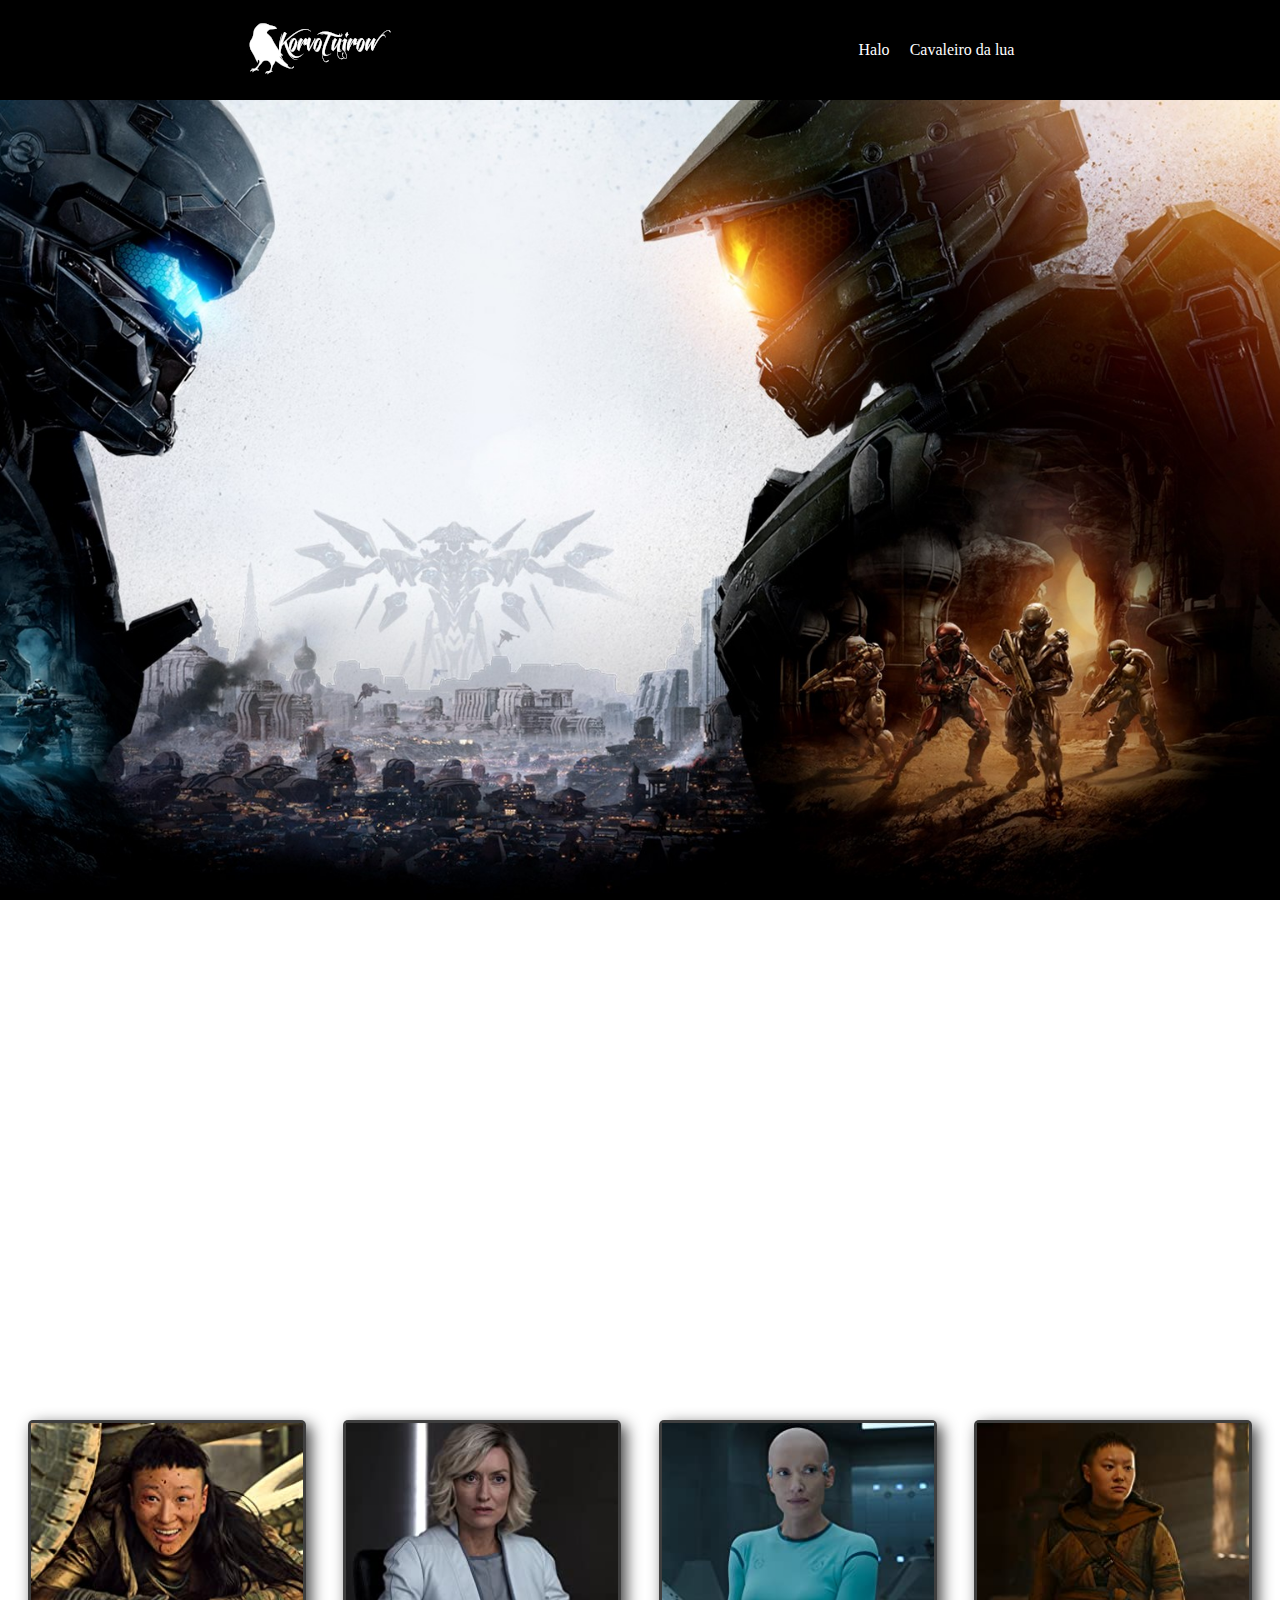
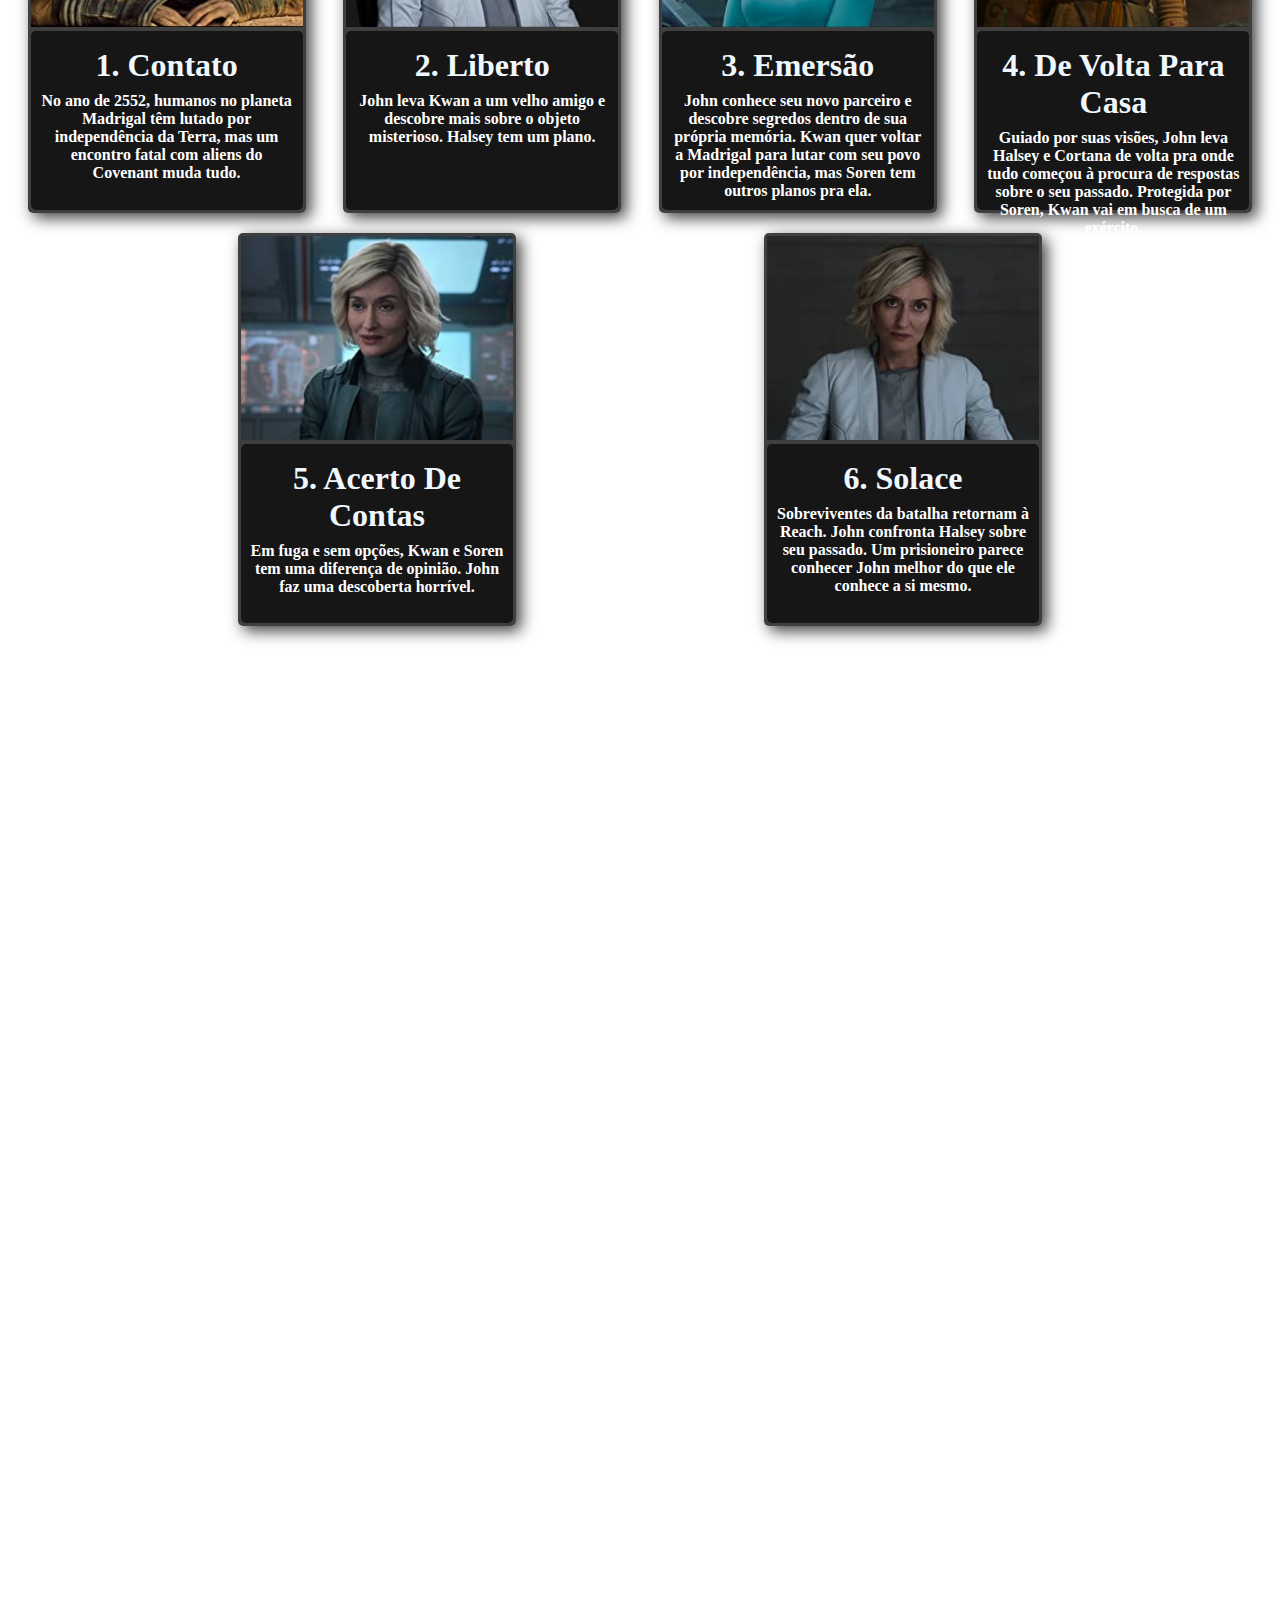
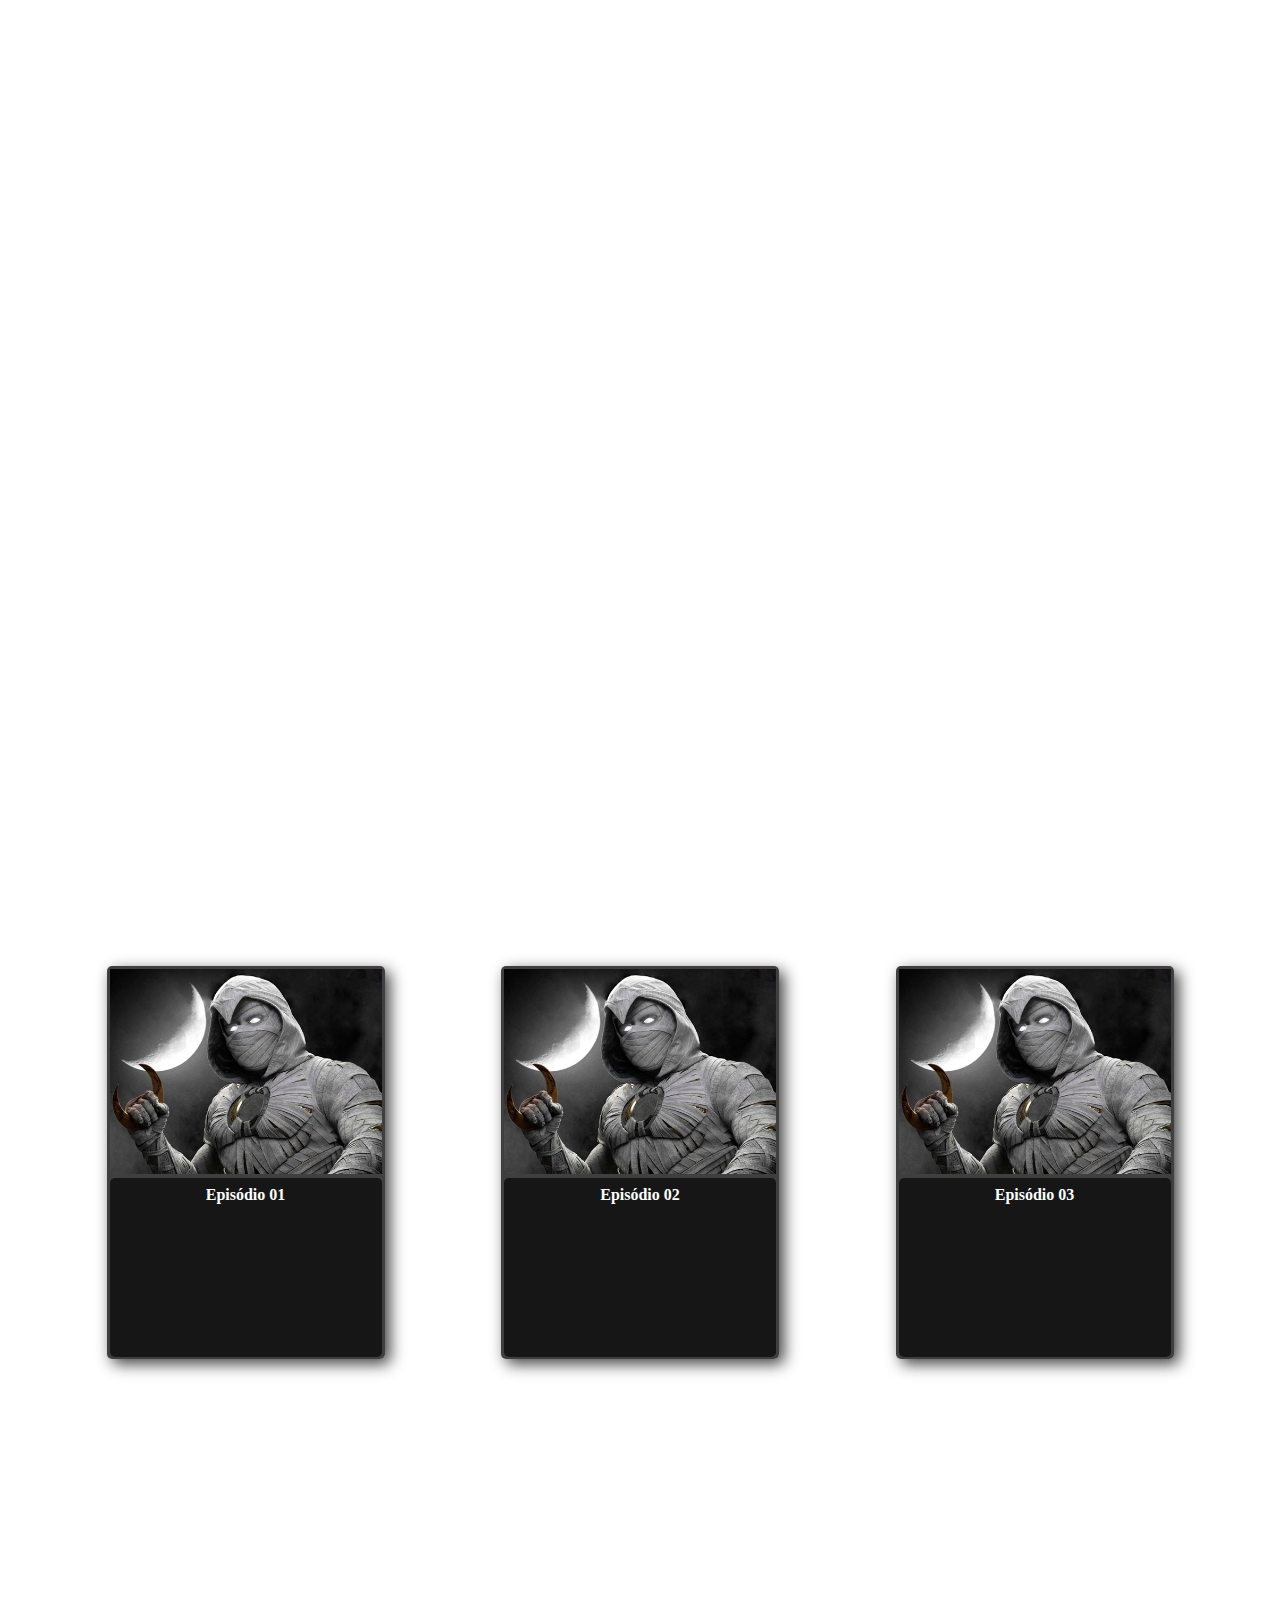
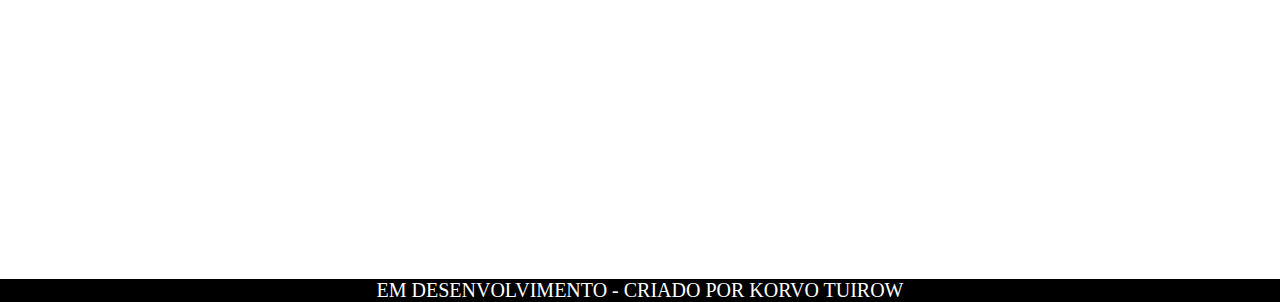
==== index.html @ 86661794 "mediaquerie" ====
<!DOCTYPE html>
<html lang="pt-br">

<head>
  <meta charset="UTF-8">
  <meta http-equiv="X-UA-Compatible" content="IE=edge">
  <meta name="viewport" content="width=device-width, initial-scale=1.0">
  <link rel="shortcut icon" href="../media/favicon.ico" type="image/x-icon">
  <link rel="stylesheet" href="style.css">
  <link rel="stylesheet" href="mediaqueries.css">
  <title>Korvo Séries</title>
</head>

<body>
  <nav class="nav-bar">
        <div class="nav-bar">
      <a class="logo" href="#">
        <img src="media/korvonavbar.jpg" alt="logo" class="logo">
      </a>

      <div id="series">
          <ul>
            <a href="#b-h">
              <li>Halo</li>
            </a>
            <a href="#b-l">
              <li>Cavaleiro da lua</li>
            </a>
          </ul>
        </a>
      </div>
    </div>
  
  </nav>

  </section>
  </section>

  <!-- HALO -->

  
  <section class="banner-hallo"  id="b-h">


  </section>

  <section class="banner-hallo1">
    
    <iframe class="video-banner" width="100%" height="100%" src="https://www.youtube.com/embed/M0HnDtn_9Hc"
      title="YouTube video player" frameborder="0"
      allow="accelerometer; autoplay; clipboard-write; encrypted-media; gyroscope; picture-in-picture"
      allowfullscreen></iframe>

  </section>


              <!-- EPISÓDIO 01 -->
  <section class="container1" id="halo">
    <div class="ep">
      <a href="halo/index0101.html" target="_blank">
        <img src="halo/halo_ep01_.jpg" class="img-serie" alt="">
        <div class="link">
          <h1>1. Contato</h1>
          <p>No ano de 2552, humanos no planeta Madrigal têm lutado por independência da Terra, mas um encontro fatal com aliens do Covenant muda tudo.
          </p>

      </a>

    </div>
    </div>


            <!-- EPISÓDIO 02 -->
    <div class="ep">
      <a href="halo/index0102.html" target="_blank">
        <img src="halo/halo_ep02_.jpg" class="img-serie" alt="">
        <div class="link">
          <h1>2. Liberto</h1>
          <p>John leva Kwan a um velho amigo e descobre mais sobre o objeto misterioso. Halsey tem um plano.
          </p>
        </div>
      </a>
    </div>


          <!-- EPISÓDIO 03 -->
    <div class="ep">
      <a href="halo/index0103.html" target="_blank">
        <img src="halo/halo_ep03.jpg" class="img-serie" alt="">
        <div class="link">
          <h1>3. Emersão</h1>
          <p>John conhece seu novo parceiro e descobre segredos dentro de sua própria memória. Kwan quer voltar a Madrigal para lutar com seu povo por independência, mas Soren tem outros planos pra ela.
          </p>
      </a>
    </div>
    </div>


            <!-- EPISÓDIO 04 -->
    <div class="ep">
      <a href="halo/index0104.html" target="_blank">
        <img src="halo/halo_ep04.jpg" class="img-serie" alt="">
        <div class="link">
          <h1>4. De Volta Para Casa</h1>
          <p>Guiado por suas visões, John leva Halsey e Cortana de volta pra onde tudo começou à procura de respostas sobre o seu passado. Protegida por Soren, Kwan vai em busca de um exército.
          </p>
      </a>
    </div>
    </div>


            <!-- EPISÓDIO 05 -->
    <div class="ep">
      <a href="halo/index0105.html" target="_blank">
        <img src="halo/halo_ep05.jpg" class="img-serie" alt="">
        <div class="link">
          <h1>5. Acerto De Contas
          </h1>
          <p>Em fuga e sem opções, Kwan e Soren tem uma diferença de opinião. John faz uma descoberta horrível.
          </p>
      </a>
    </div>
    </div>


            <!-- EPISÓDIO 06 -->
    <div class="ep">
      <a href="halo/index0106.html" target="_blank">
        <img src="halo/halo_ep06.jpg" class="img-serie" alt="">
        <div class="link">
          <h1>6. Solace
          </h1>
          <p>Sobreviventes da batalha retornam à Reach. John confronta Halsey sobre seu passado. Um prisioneiro parece conhecer John melhor do que ele conhece a si mesmo.
          </p>
      </a>
    </div>


    </div>

  </section>


  <!--CAVALEIRO DA LUA-->


  <section class="banner-hallo">

  </section>

  <section class="banner-lua" id="b-l">

  </section>

  <section class="banner-lua1">
    <iframe width="100%" height="100%" src="https://www.youtube.com/embed/x7Krla_UxRg" title="YouTube video player"
      frameborder="0" allow=" autoplay; clipboard-write; encrypted-media; gyroscope; picture-in-picture"
      allowfullscreen></iframe>

  </section>



  <section class="container2" id="halo">


    <div class="ep">
      <a href="cavaleirodalua/index0101.html" target="_blank">
        <img src="media/cavaleiro-da-lua-pq.jpg" class="img-serie" alt="">
        <div class="link">
          <p>Episódio 01</p>
        </div>
      </a>
    </div>

    <div class="ep">
      <a href="cavaleirodalua/index0102.html" target="_blank">
        <img src="media/cavaleiro-da-lua-pq.jpg" class="img-serie" alt="">
        <div class="link">
          <p>Episódio 02</p>
        </div>
      </a>
    </div>


    <div class="ep">
      <a href="cavaleirodalua/index0103.html" target="_blank">
        <img src="media/cavaleiro-da-lua-pq.jpg" class="img-serie" alt="">
        <div class="link">
          <p>Episódio 03</p>
        </div>
      </a>
    </div>




    <!-- <div class="ep">
            <img src="media/cavaleiro-da-lua-pq.jpg" class="img-serie" alt="">
            <div class="link">
                 <p>Episódio 04</p>
            </div>
        </div>
-->

  </section>


  </section>

  <section class="banner-lua">

  </section>


  <footer class="footer">
    <p>EM DESENVOLVIMENTO - CRIADO POR KORVO TUIROW </p>
  </footer>


  <!--src="blob:https://mega.nz/c85c6a6b-5c79-4b31-824e-b68bb4a6665b"-->

</body>

</html>
---- style.css ----
@charset "UTF-8";

*{
    padding: 0;
    margin: 0;
    box-sizing: border-box;

}
html{
    scroll-behavior: smooth;
}

.nav-bar{
    display: flex;   
    width: 100%;
    height: 100px;
    position: fixed;
    padding: 0.5rem;
    align-items:center;
    justify-content: space-around;
    background-color: black;
    color: white;
    
      
}

#series{
    margin-right: 2em;
    
}

ul{
    text-align: center;
    height: 100%;
    margin: 1em;
    
    
    
}

li{
    display: inline-flex;
    margin: 0.5em;
    
    list-style: none;
    text-align: center;
    
}

li:hover{
color: rgb(123, 170, 241);


}



#resumo{
    display: inline-flex;
    flex-wrap: wrap;
    width: 100%;
    padding: 150px 0px 150px 0px;   
    background-attachment: fixed;
    background-size: cover;  
    justify-items: center; 
    justify-content: space-between;
    align-items: center;
    

}

.container1{
    display: inline-flex;
    flex-wrap: wrap;
    width: 100%;
    padding: 150px 0px 150px 0px;
    background-image: url(media/bghalo.jpg);
    background-attachment: fixed;
    background-size: cover;  
    justify-items: center; 
    justify-content: space-evenly;
    align-items: center;
    background-position: right;
    
    
    
    
}
.banner-hallo1{
  
    display: flex;
    width: 100%;
    height: 100vh;
    padding: 5%;
    background-image: url(media/bghalo.jpg);
    background-attachment: fixed;
    background-size: cover;
    background-position: right;
        
}

.banner-lua1{
  
    display: flex;
    width: 100%;
    height: 100vh;
    padding: 5%;
    background-image: url(media/luabanner.jpg);
    background-attachment: fixed;
    background-size: cover;
    background-position: center;
        
}

.banner-hallo{
  
    background-image: url(media/bghalo.jpg);
    background-attachment: fixed;
    background-size: cover;
    width: 100%;
    height: 40vh;
    background-position: right;    

}


.container2{
    
    background-image: url(media/luabanner.jpg);
    display: inline-flex;
    flex-wrap: wrap;
    width: 100%;
    padding: 150px 0px 150px 0px;
    background-attachment: fixed;
    background-size: cover;  
    justify-items: center; 
    justify-content: space-evenly;
    align-items: center;
    background-position: center;
}

.banner-lua{
background-image: url(media/luabanner.jpg);
    background-attachment: fixed;
    background-size: cover;
    background-position: center;
    width: 100%;
    height: 40vh;
}

.img-serie{
    
    width:100% ;
    
}
.logo{
    padding: 1em;
    margin: 2px;
}




.ep{
    
    padding: 3px;
    background-color: rgba(0, 0, 0, 0.753);
    flex-direction: row;
    align-items: center;
    text-align: justify;
    margin: 10px;
    width: 278px;
    height: 393px;
    border-radius: 5px;
    box-shadow: rgba(0, 0, 0, 0.753) 5px 5px 15px;
    
    
}


footer{
    width: 100%;
    
    text-align: center;
    font-size: 20px;
    color: white;
    background-color: black;

}

.link{
    height: 179px;
    background-color: rgba(10, 10, 10, 0.767);
    color: white;
    text-align: center;
    padding: .5em;
    border-radius: 5px;
    font-weight: bolder;
}



a{
    color: inherit;
    text-decoration: none;
}    
    
h1{
    color: aliceblue;
    padding: 0.5rem;
}
---- mediaqueries.css ----
@charset "UTF-8";

*{
    padding: 0;
    margin: 0;
    box-sizing: border-box;

}

@media (max-width: 600px) {

    .ep{
       
        padding: 3px;
        background-color: rgba(0, 0, 0, 0.753);
        flex-direction: row;
        align-items: center;
        text-align: justify;
        margin: 10px;
        width: 278px;
        height: auto;
        border-radius: 5px;
        box-shadow: rgba(0, 0, 0, 0.753) 5px 5px 15px;

    }

    .link{
        height:auto;
        background-color: rgba(10, 10, 10, 0.767);
        color: white;
        text-align: center;
        padding: .5em;
        border-radius: 5px;
        font-weight: bolder;
    }
}
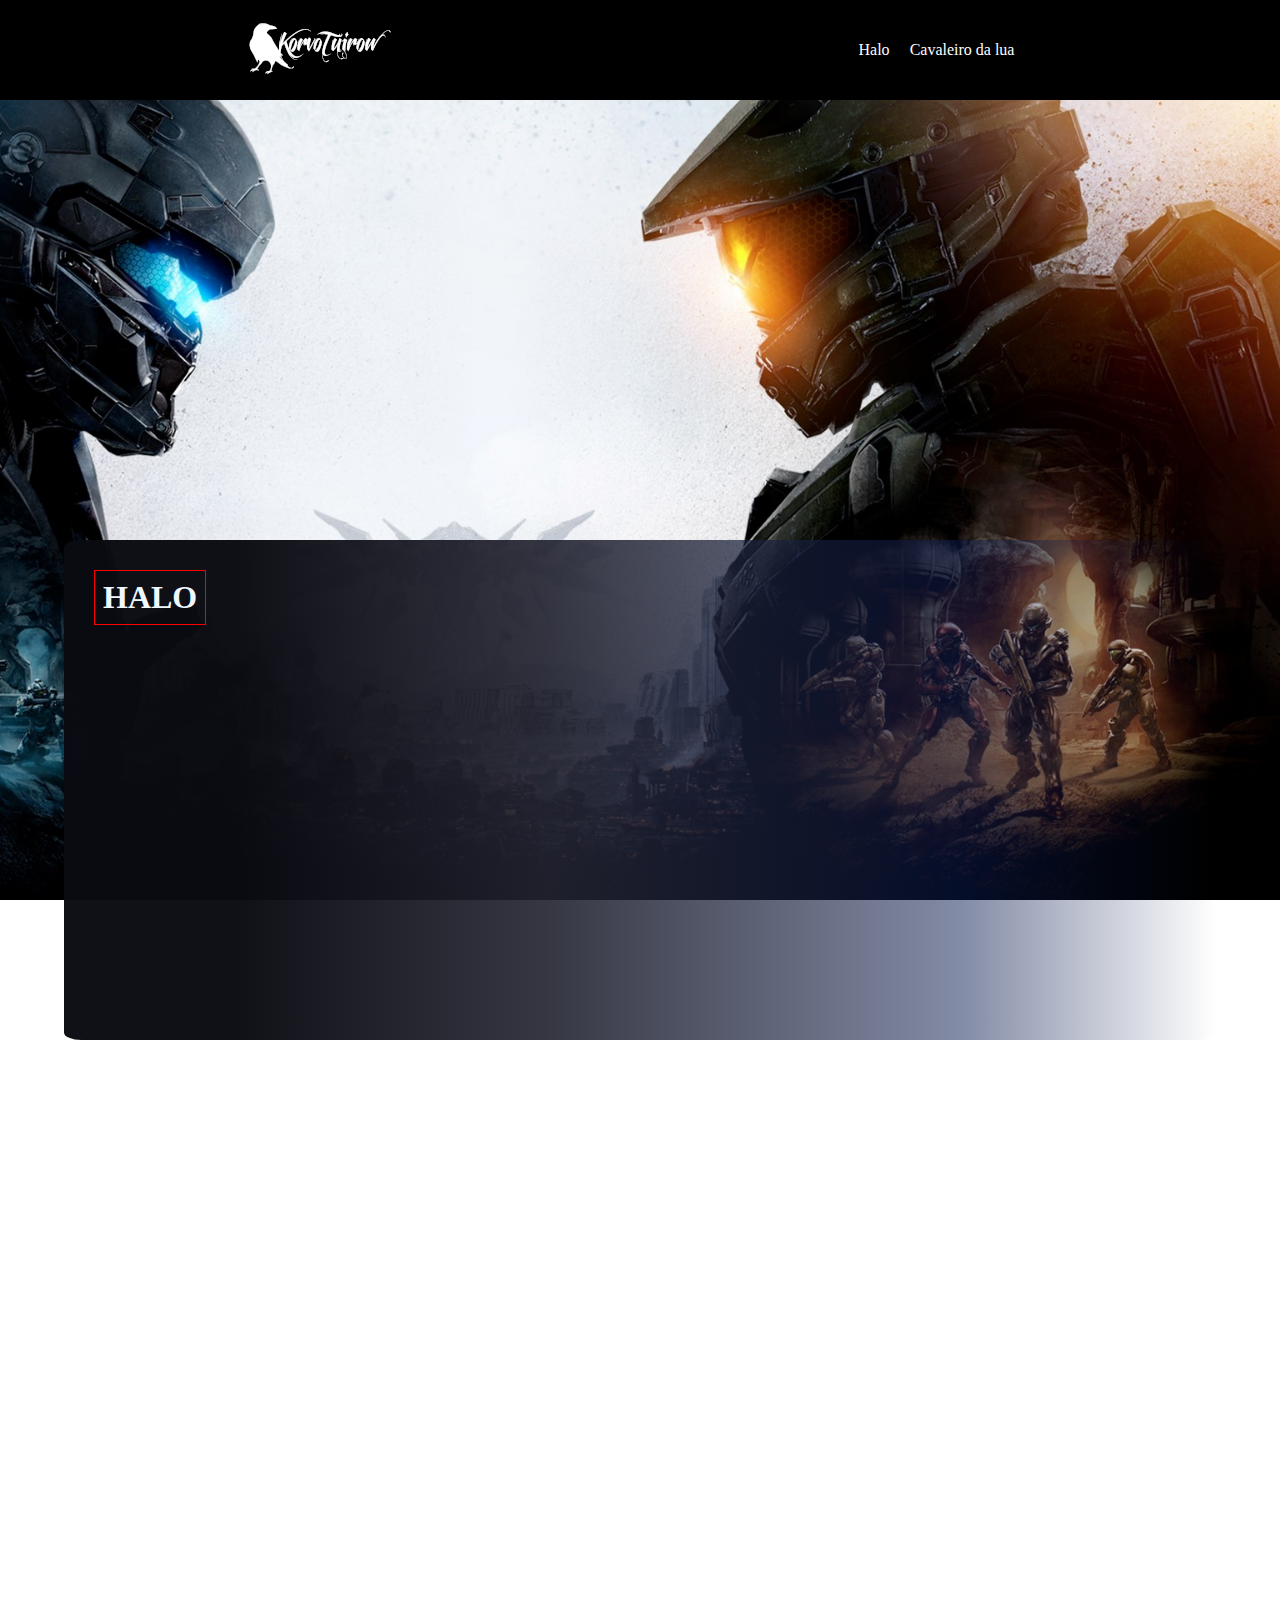
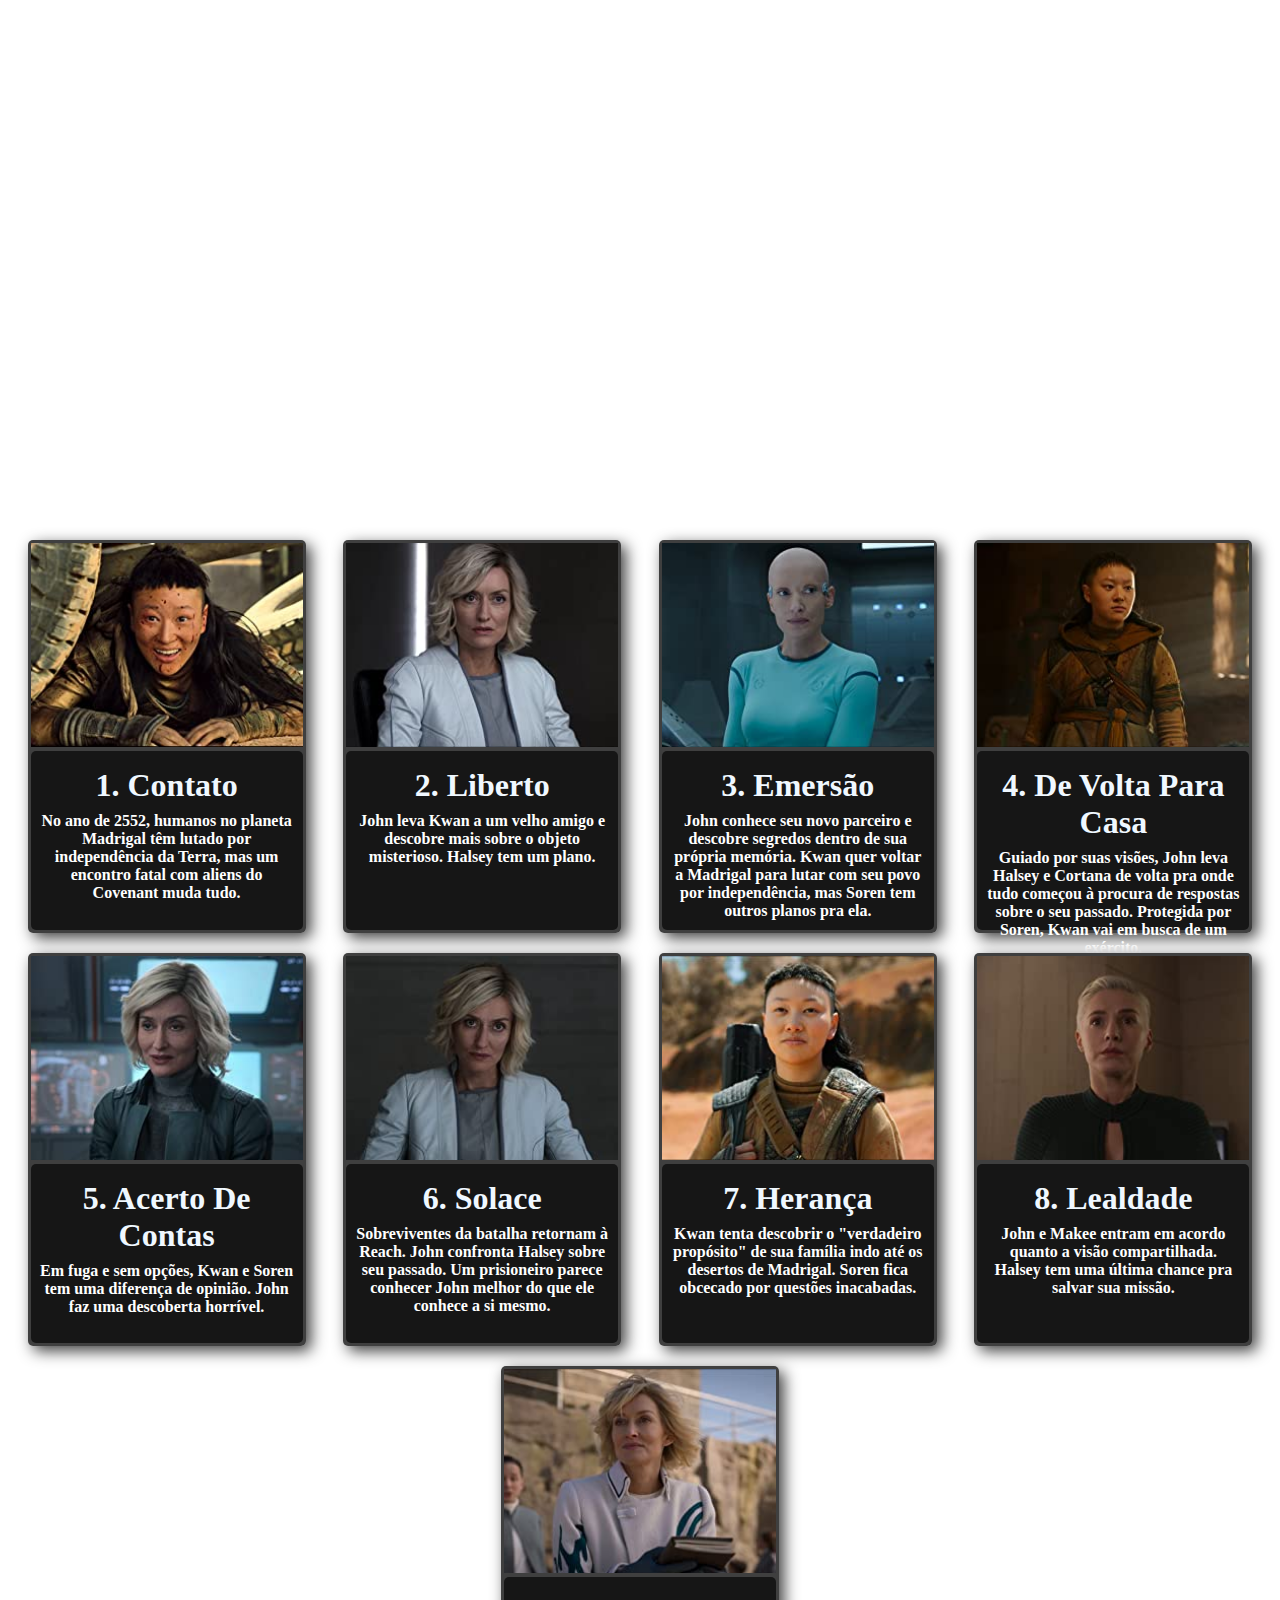
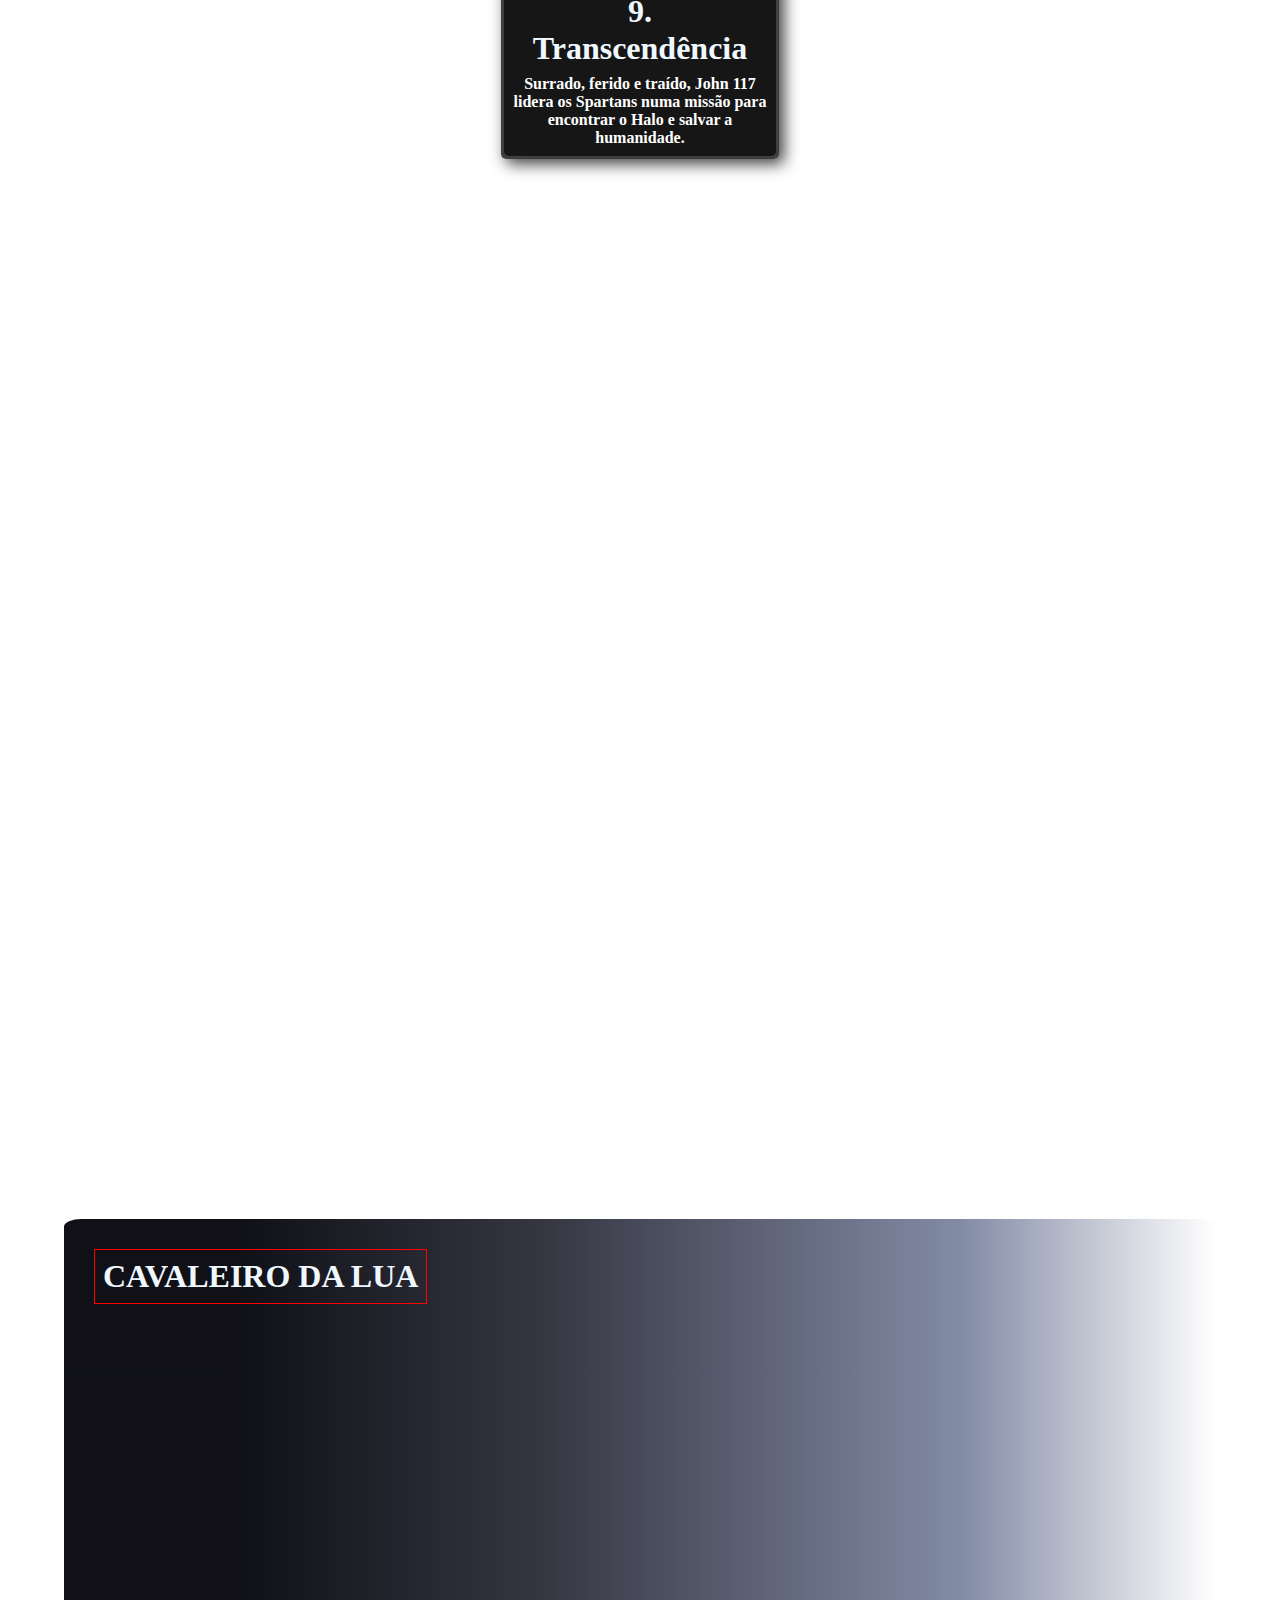
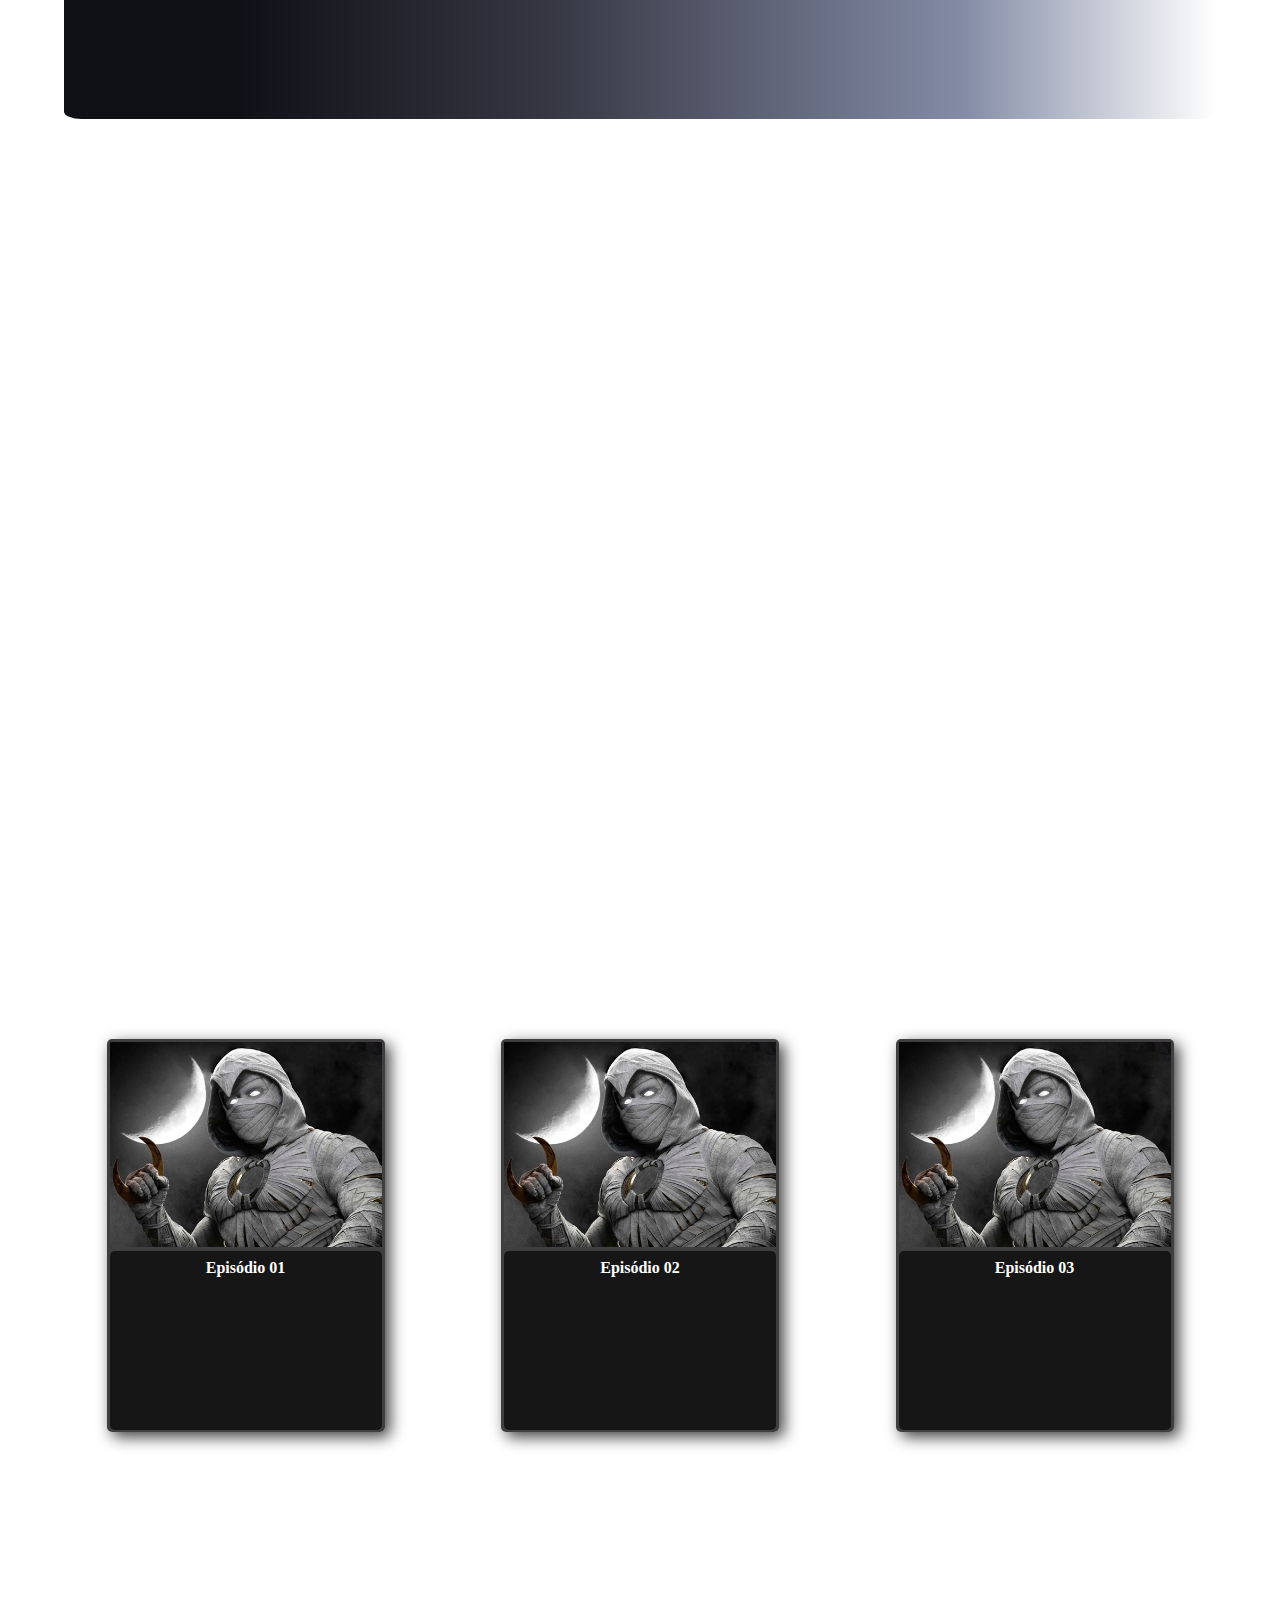
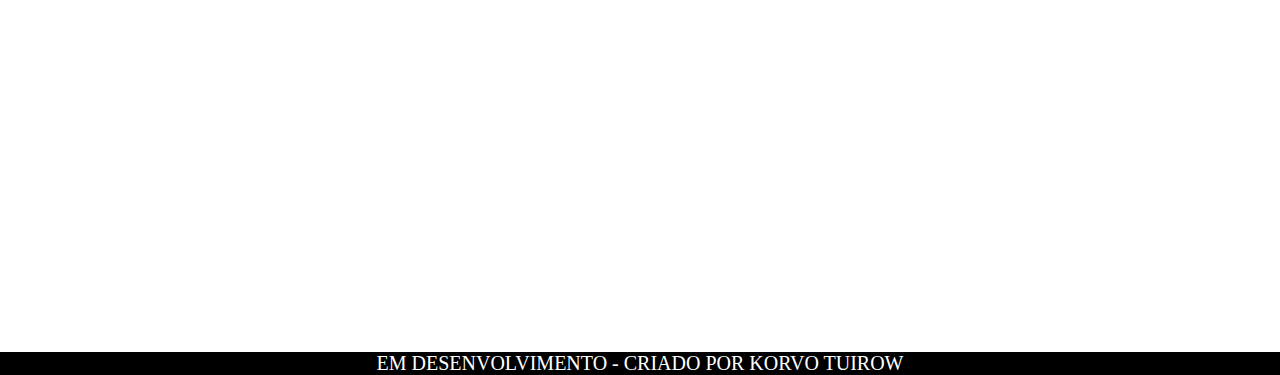
==== commit 0de4844d: "test" ====
--- a/index.html
+++ b/index.html
@@ -38,8 +38,21 @@
 
   <!-- HALO -->
 
-  
   <section class="banner-hallo"  id="b-h">
+  </section>
+
+  
+  <section class="banner-hallo"  id="b-h">
+
+    <div class="container"><!--resumo-->
+
+    <div class="c1">
+      <h1>HALO</h1>
+    </div>
+
+
+    
+    </div>
 
 
   </section>
@@ -135,7 +148,48 @@
       </a>
     </div>
 
-
+    </div>
+
+       <!-- EPISÓDIO 07 -->
+       <div class="ep">
+        <a href="halo/index0106.html" target="_blank">
+          <img src="halo/halo_ep07.jpg" class="img-serie" alt="">
+          <div class="link">
+            <h1>7. Herança
+            </h1>
+            <p>Kwan tenta descobrir o "verdadeiro propósito" de sua família indo até os desertos de Madrigal. Soren fica obcecado por questões inacabadas.
+            </p>
+        </a>
+      </div>
+    </div>
+
+
+        <!-- EPISÓDIO 08 -->
+        <div class="ep">
+          <a href="halo/index0106.html" target="_blank">
+            <img src="halo/halo_ep08.jpg" class="img-serie" alt="">
+            <div class="link">
+              <h1>8. Lealdade
+
+                </h1>
+              <p>John e Makee entram em acordo quanto a visão compartilhada. Halsey tem uma última chance pra salvar sua missão.
+              </p>
+          </a>
+        </div>
+      </div>
+
+        
+          <!-- EPISÓDIO 09 -->
+      <div class="ep">
+        <a href="halo/index0106.html" target="_blank">
+          <img src="halo/halo_ep09.jpg" class="img-serie" alt="">
+          <div class="link">
+            <h1>9. Transcendência
+            </h1>
+            <p>Surrado, ferido e traído, John 117 lidera os Spartans numa missão para encontrar o Halo e salvar a humanidade.
+            </p>
+        </a>
+      </div>
     </div>
 
   </section>
@@ -146,9 +200,24 @@
 
   <section class="banner-hallo">
 
-  </section>
-
+  
+
+  </section>
   <section class="banner-lua" id="b-l">
+
+  </section>
+
+  <section class="banner-lua" id="b-l">
+    <div class="container"><!--resumo-->
+
+      <div class="c1">
+        <h1>CAVALEIRO DA LUA</h1>
+      </div>
+  
+  
+      
+      </div>
+  
 
   </section>
 
--- a/style.css
+++ b/style.css
@@ -4,11 +4,32 @@
     padding: 0;
     margin: 0;
     box-sizing: border-box;
+    
 
 }
 html{
     scroll-behavior: smooth;
 }
+
+.container{
+
+
+height: 500px;
+padding: 30px;
+margin-left: 5%;
+margin-right: 5%;
+background: rgb(25,22,56);
+background: linear-gradient(90deg, rgba(10, 10, 17, 0.975) 15%, rgba(34,35,48,0.908000700280112) 42%, rgba(10,27,79,0.5074404761904762) 78%, rgba(9,121,112,0) 100%);
+border-radius: 1.5%;
+}
+
+
+.c1{
+    display: inline-flex;
+    border: red solid 1px;
+    
+}
+
 
 .nav-bar{
     display: flex;   
@@ -48,7 +69,7 @@
 }
 
 li:hover{
-color: rgb(123, 170, 241);
+color: rgb(239, 245, 159);
 
 
 }
@@ -78,8 +99,7 @@
     background-attachment: fixed;
     background-size: cover;  
     justify-items: center; 
-    justify-content: space-evenly;
-    align-items: center;
+    justify-content: space-evenly;    
     background-position: right;
     
     
@@ -118,7 +138,7 @@
     background-attachment: fixed;
     background-size: cover;
     width: 100%;
-    height: 40vh;
+    height: 60vh;
     background-position: right;    
 
 }
--- a/mediaqueries.css
+++ b/mediaqueries.css
@@ -5,6 +5,37 @@
     margin: 0;
     box-sizing: border-box;
 
+}
+
+@media (orientation: landscape) and (max-height: 600px) {
+    .nav-bar{
+        position: relative;
+    }
+    
+    .link{
+        height:auto;
+        background-color: rgba(10, 10, 10, 0.767);
+        color: white;
+        text-align: center;
+        align-self: center;
+        padding: .5em;
+        border-radius: 5px;
+        
+    }
+    .ep{
+       
+        padding: 3px;
+        background-color: rgba(0, 0, 0, 0.753);
+        flex-direction: row;
+        align-items: center;
+        text-align: justify;
+        margin: 10px;
+        width: 278px;
+        height: auto;
+        border-radius: 5px;
+        box-shadow: rgba(0, 0, 0, 0.753) 5px 5px 15px;
+
+    }
 }
 
 @media (max-width: 600px) {
@@ -31,6 +62,11 @@
         text-align: center;
         padding: .5em;
         border-radius: 5px;
-        font-weight: bolder;
+        
     }
-}+
+    
+}
+
+
+
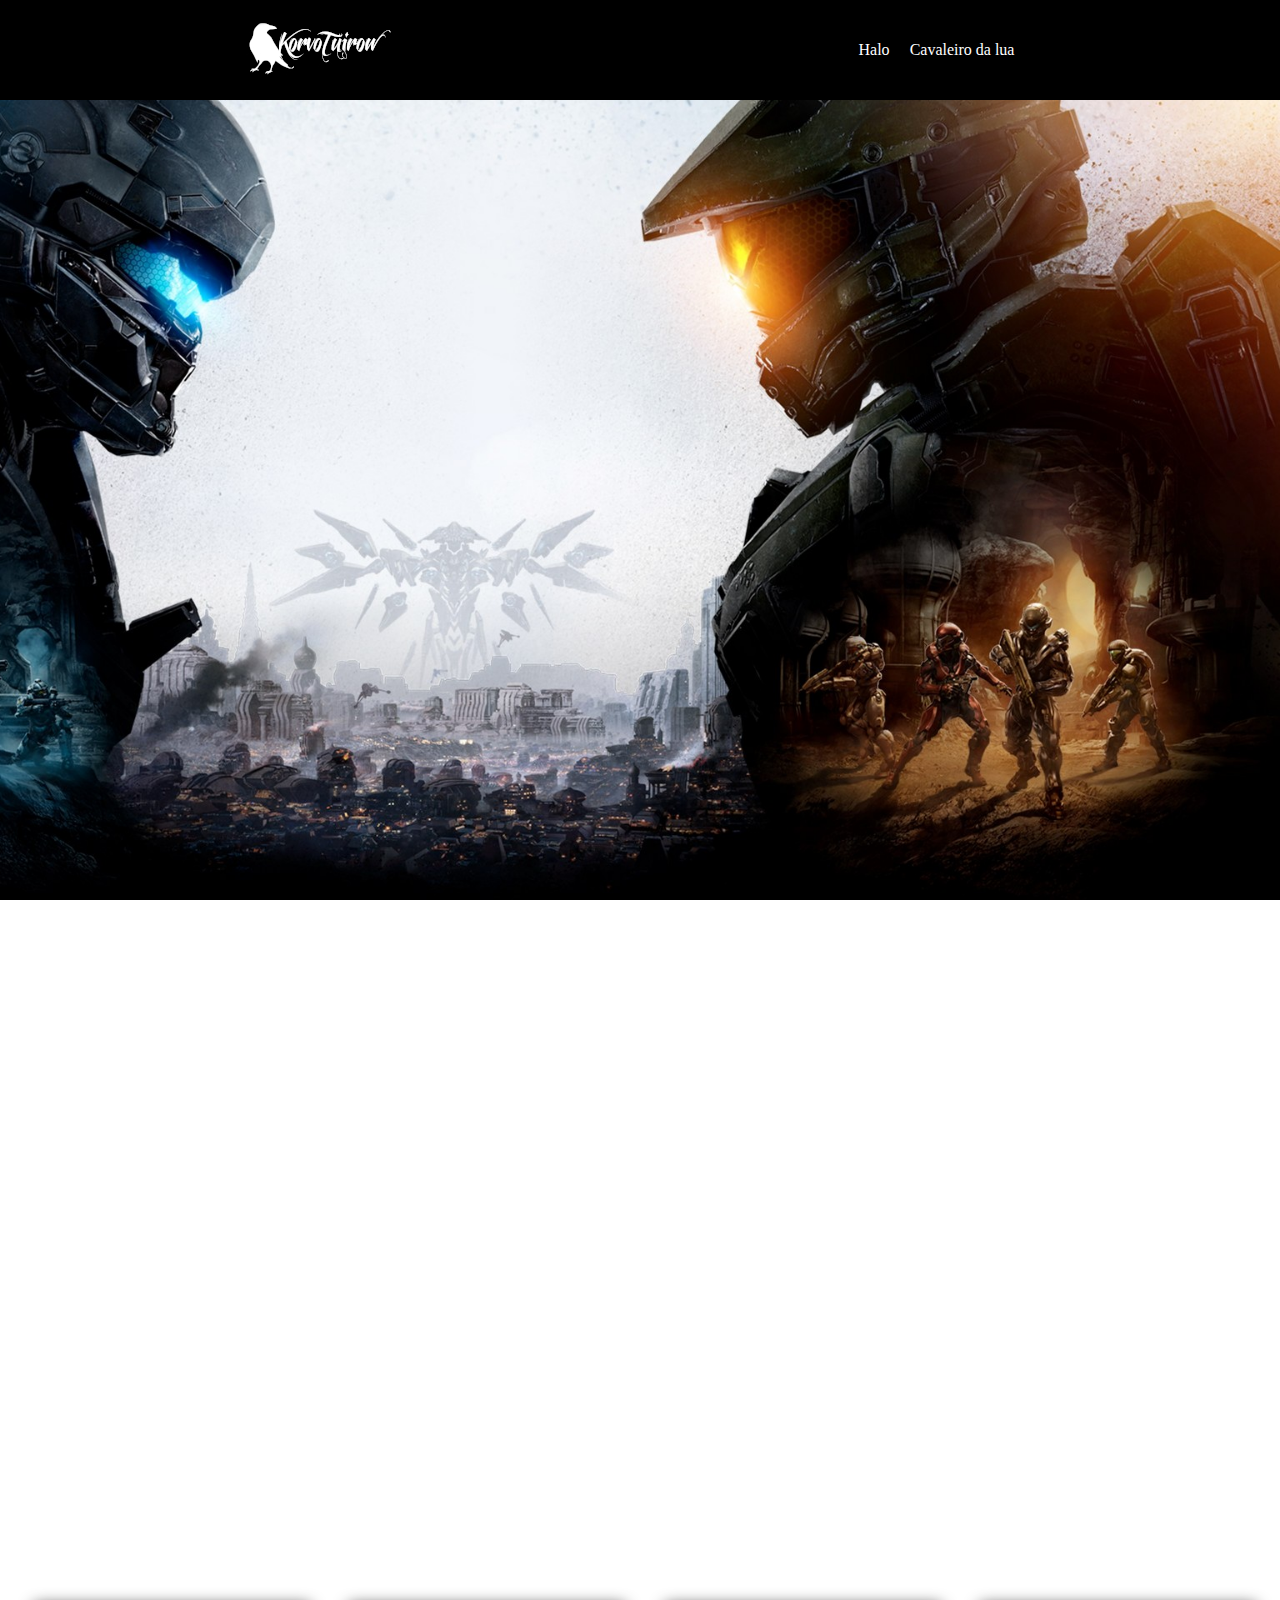
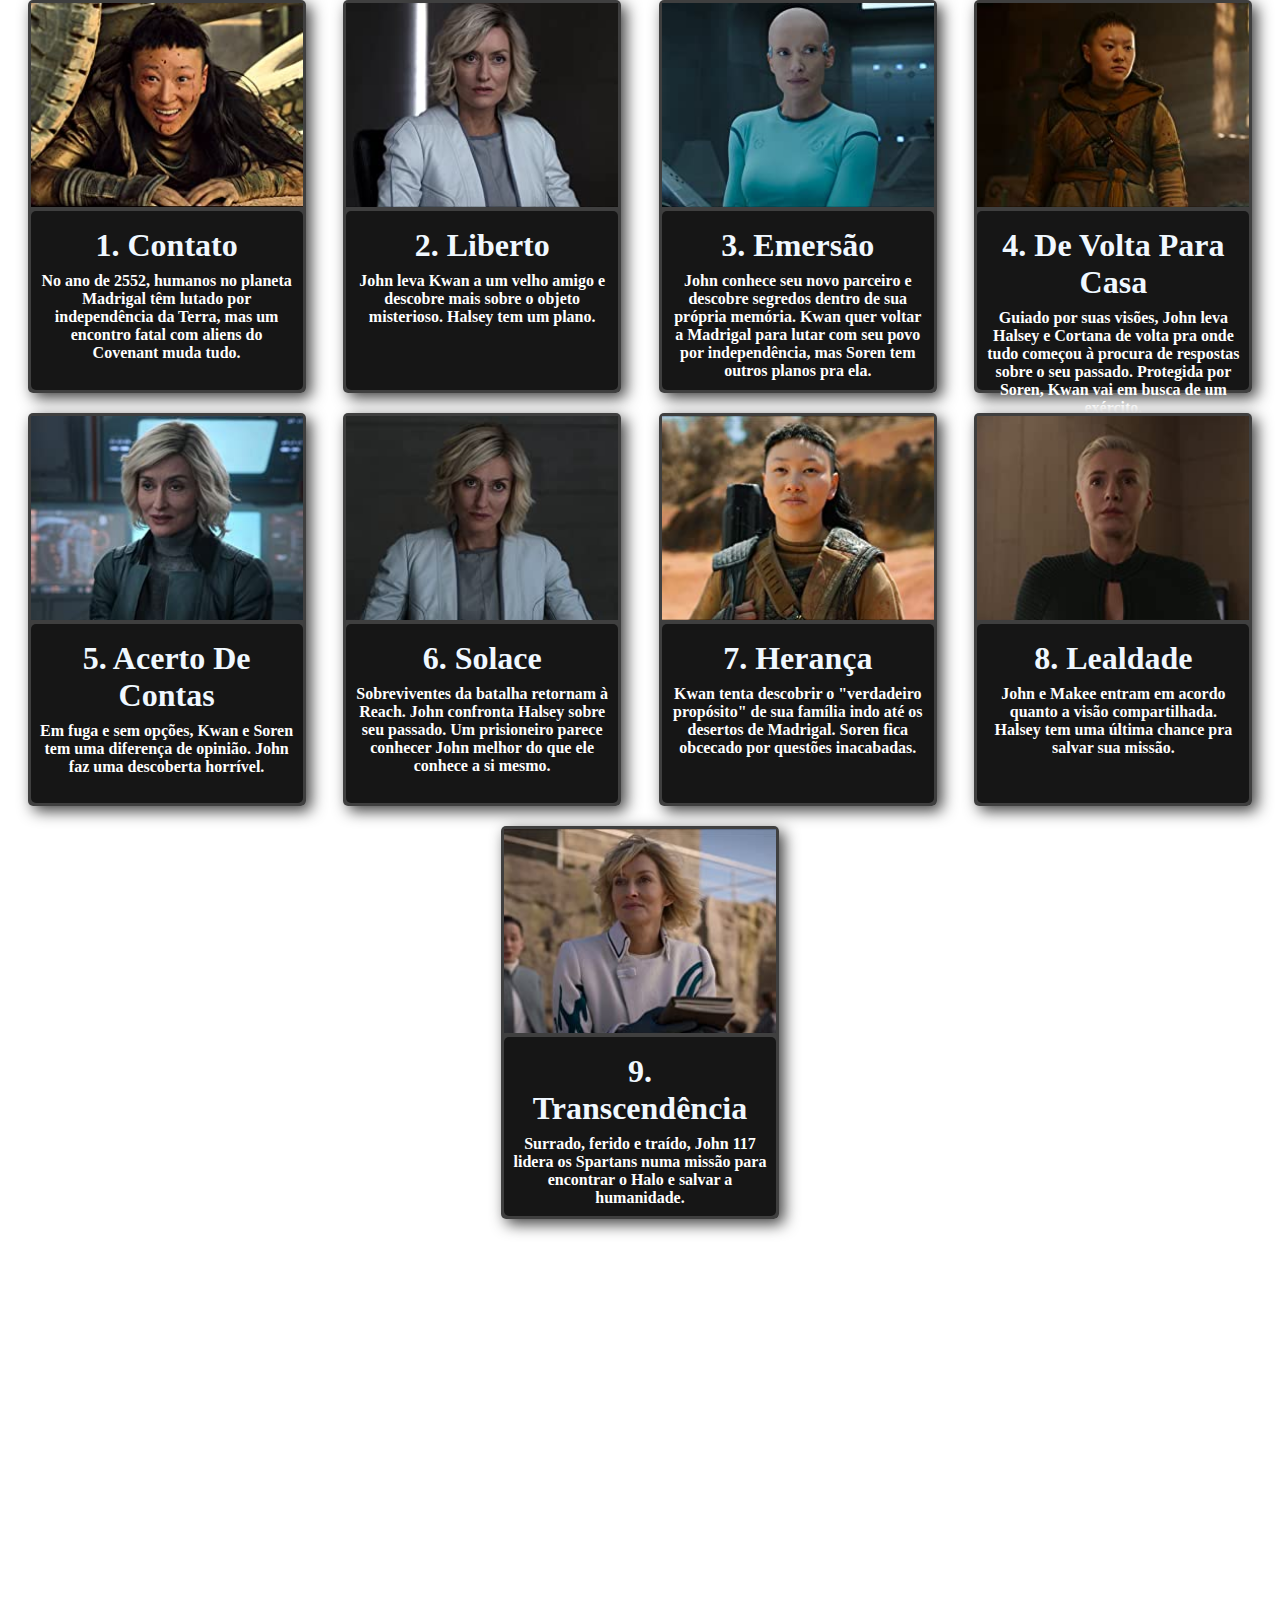
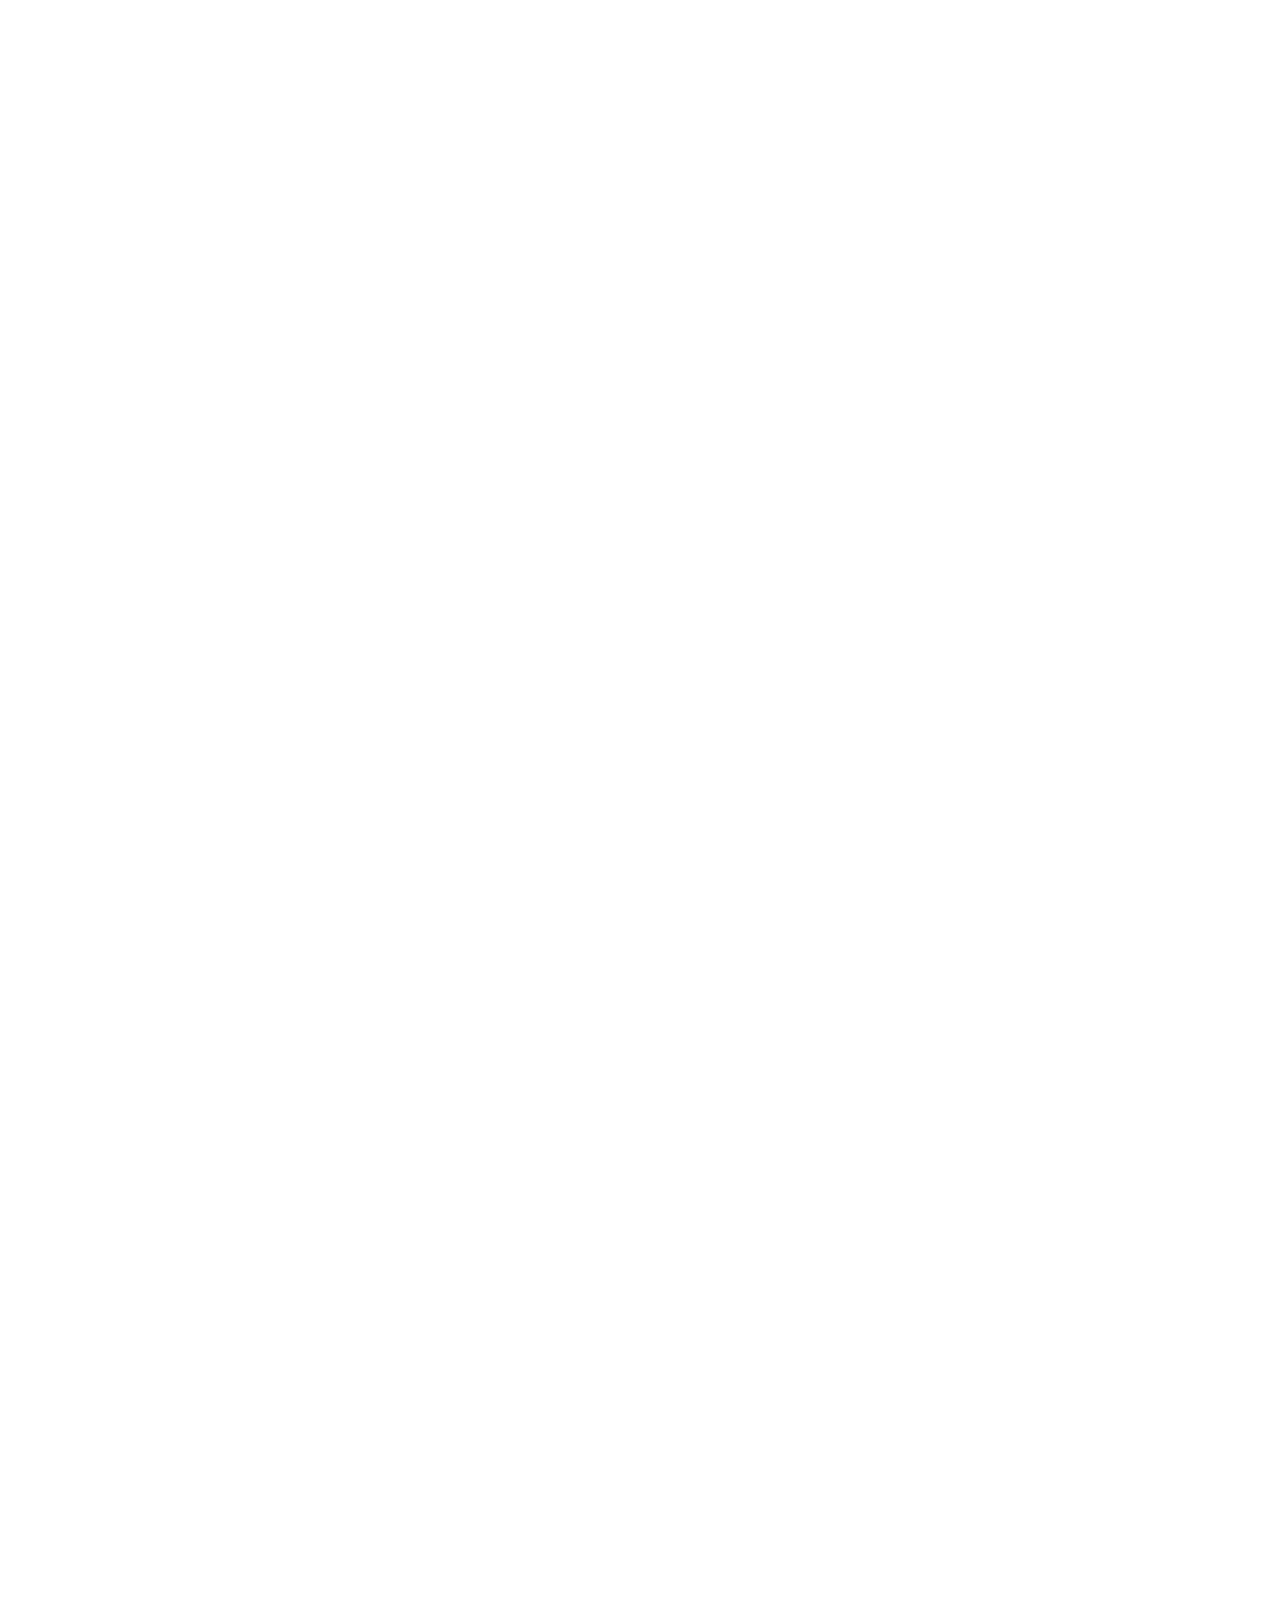
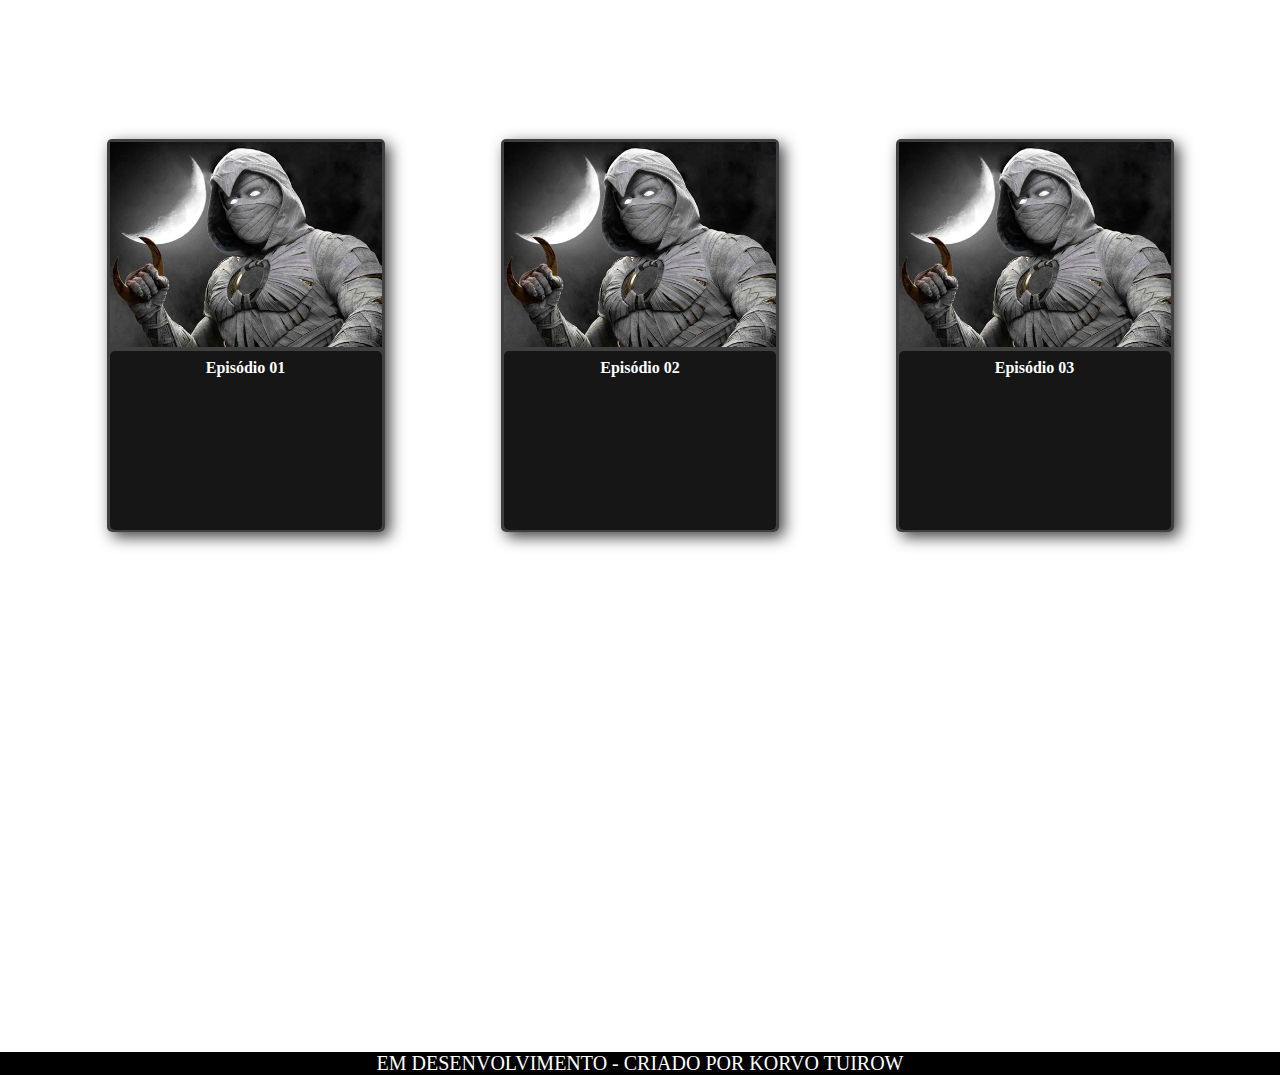
==== commit a30c1d65: "v51" ====
--- a/index.html
+++ b/index.html
@@ -42,9 +42,9 @@
   </section>
 
   
-  <section class="banner-hallo"  id="b-h">
-
-    <div class="container"><!--resumo-->
+  <!-- <section class="banner-hallo"  id="b-h">
+
+    <div class="container"> 
 
     <div class="c1">
       <h1>HALO</h1>
@@ -55,14 +55,14 @@
     </div>
 
 
-  </section>
+  </section> -->
 
   <section class="banner-hallo1">
     
-    <iframe class="video-banner" width="100%" height="100%" src="https://www.youtube.com/embed/M0HnDtn_9Hc"
+    <iframe class="video-banner"   data-anima="teste" width="100%" height="100%" src="https://www.youtube.com/embed/M0HnDtn_9Hc"
       title="YouTube video player" frameborder="0"
       allow="accelerometer; autoplay; clipboard-write; encrypted-media; gyroscope; picture-in-picture"
-      allowfullscreen></iframe>
+      allowfullscreen ></iframe>
 
   </section>
 
@@ -207,8 +207,8 @@
 
   </section>
 
-  <section class="banner-lua" id="b-l">
-    <div class="container"><!--resumo-->
+  <!-- <section class="banner-lua" id="b-l">
+    <div class="container"><!resumo->
 
       <div class="c1">
         <h1>CAVALEIRO DA LUA</h1>
@@ -219,10 +219,10 @@
       </div>
   
 
-  </section>
+  </section> -->
 
   <section class="banner-lua1">
-    <iframe width="100%" height="100%" src="https://www.youtube.com/embed/x7Krla_UxRg" title="YouTube video player"
+    <iframe data-anima="teste" width="100%" height="100%" src="https://www.youtube.com/embed/x7Krla_UxRg" title="YouTube video player"
       frameborder="0" allow=" autoplay; clipboard-write; encrypted-media; gyroscope; picture-in-picture"
       allowfullscreen></iframe>
 
@@ -289,6 +289,8 @@
 
   <!--src="blob:https://mega.nz/c85c6a6b-5c79-4b31-824e-b68bb4a6665b"-->
 
+  <script type="text/javascript" src="javascript.js"></script>
+
 </body>
 
 </html>--- a/style.css
+++ b/style.css
@@ -230,3 +230,20 @@
     padding: 0.5rem;
 }
     
+/* ANIM<AÇÃO*/
+
+[data-anima]{
+    opacity: 0;
+    transition: .5s;
+    
+}
+
+[data-anima="teste"]{
+   
+    transform: translate3d(-50px, 0px, 0);
+}
+
+[data-anima].animacao{
+    opacity: 1;
+    transform: translate3d(0,0,0);
+}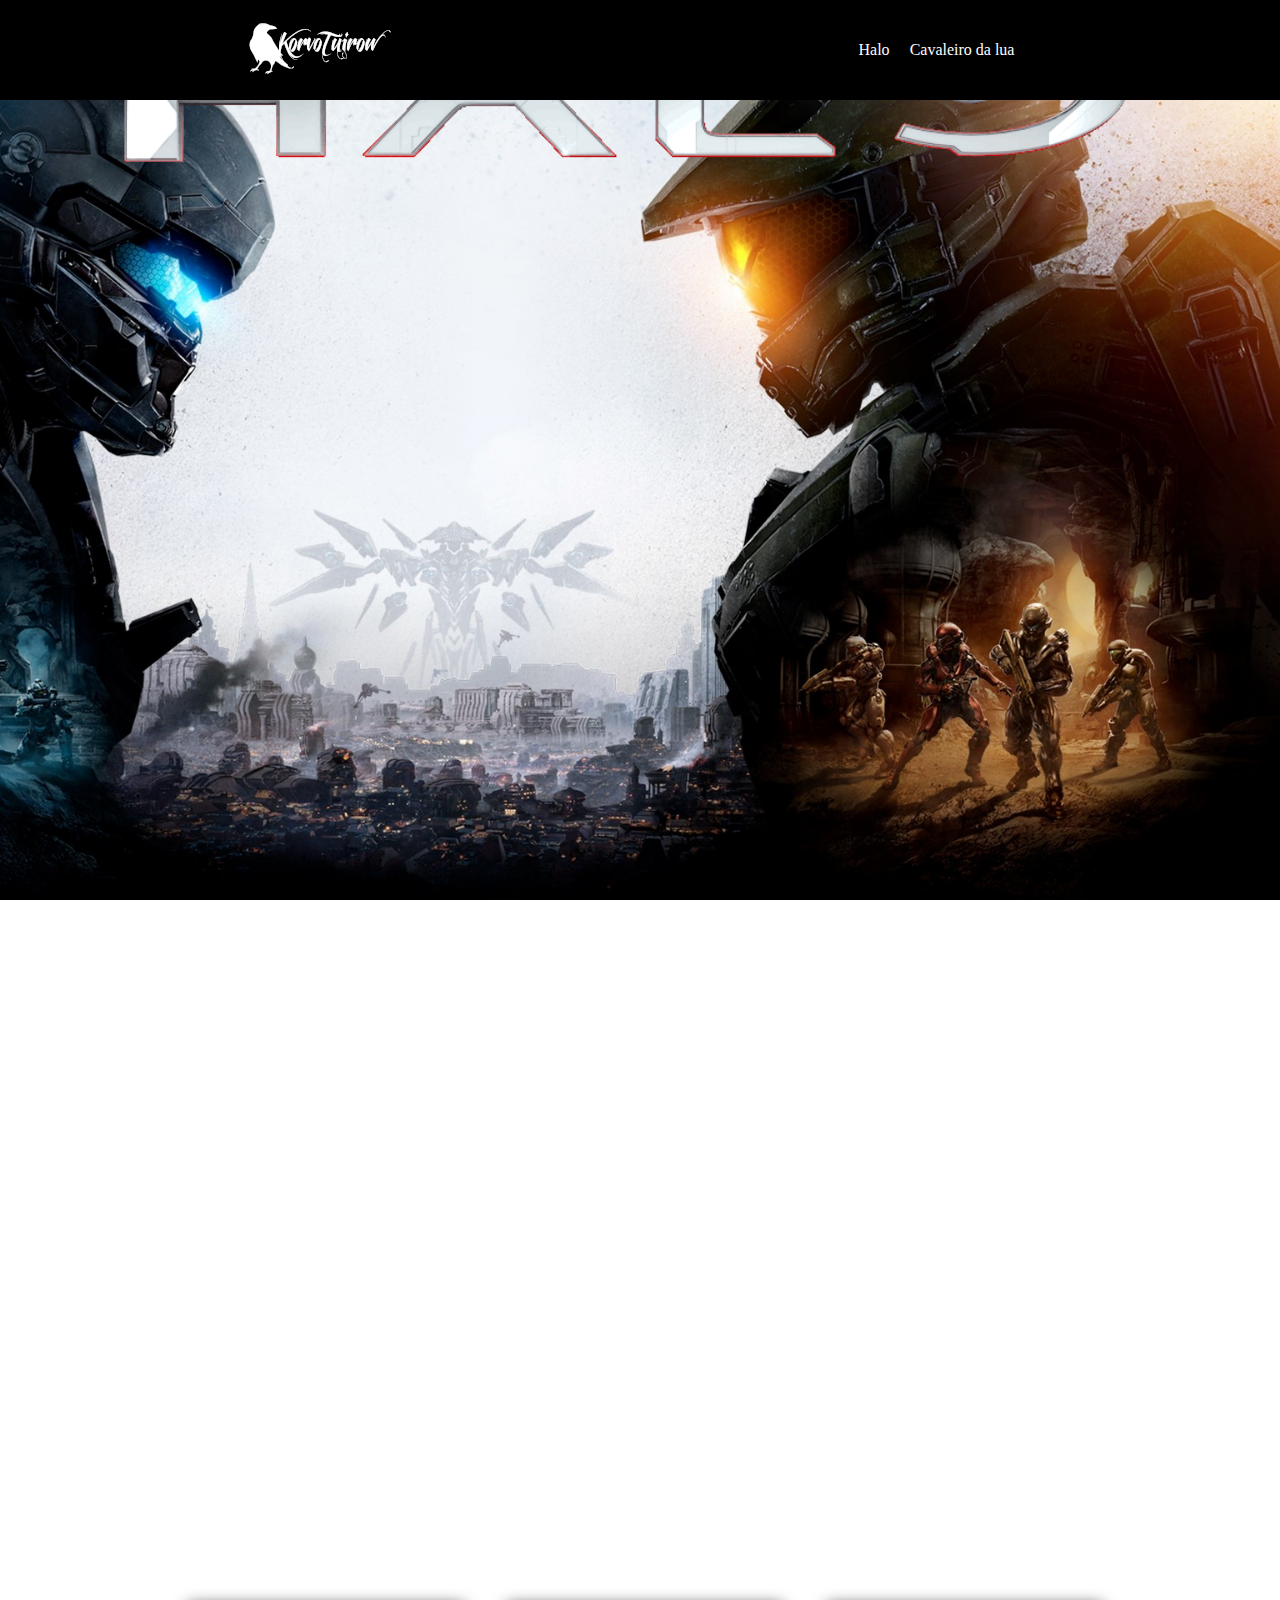
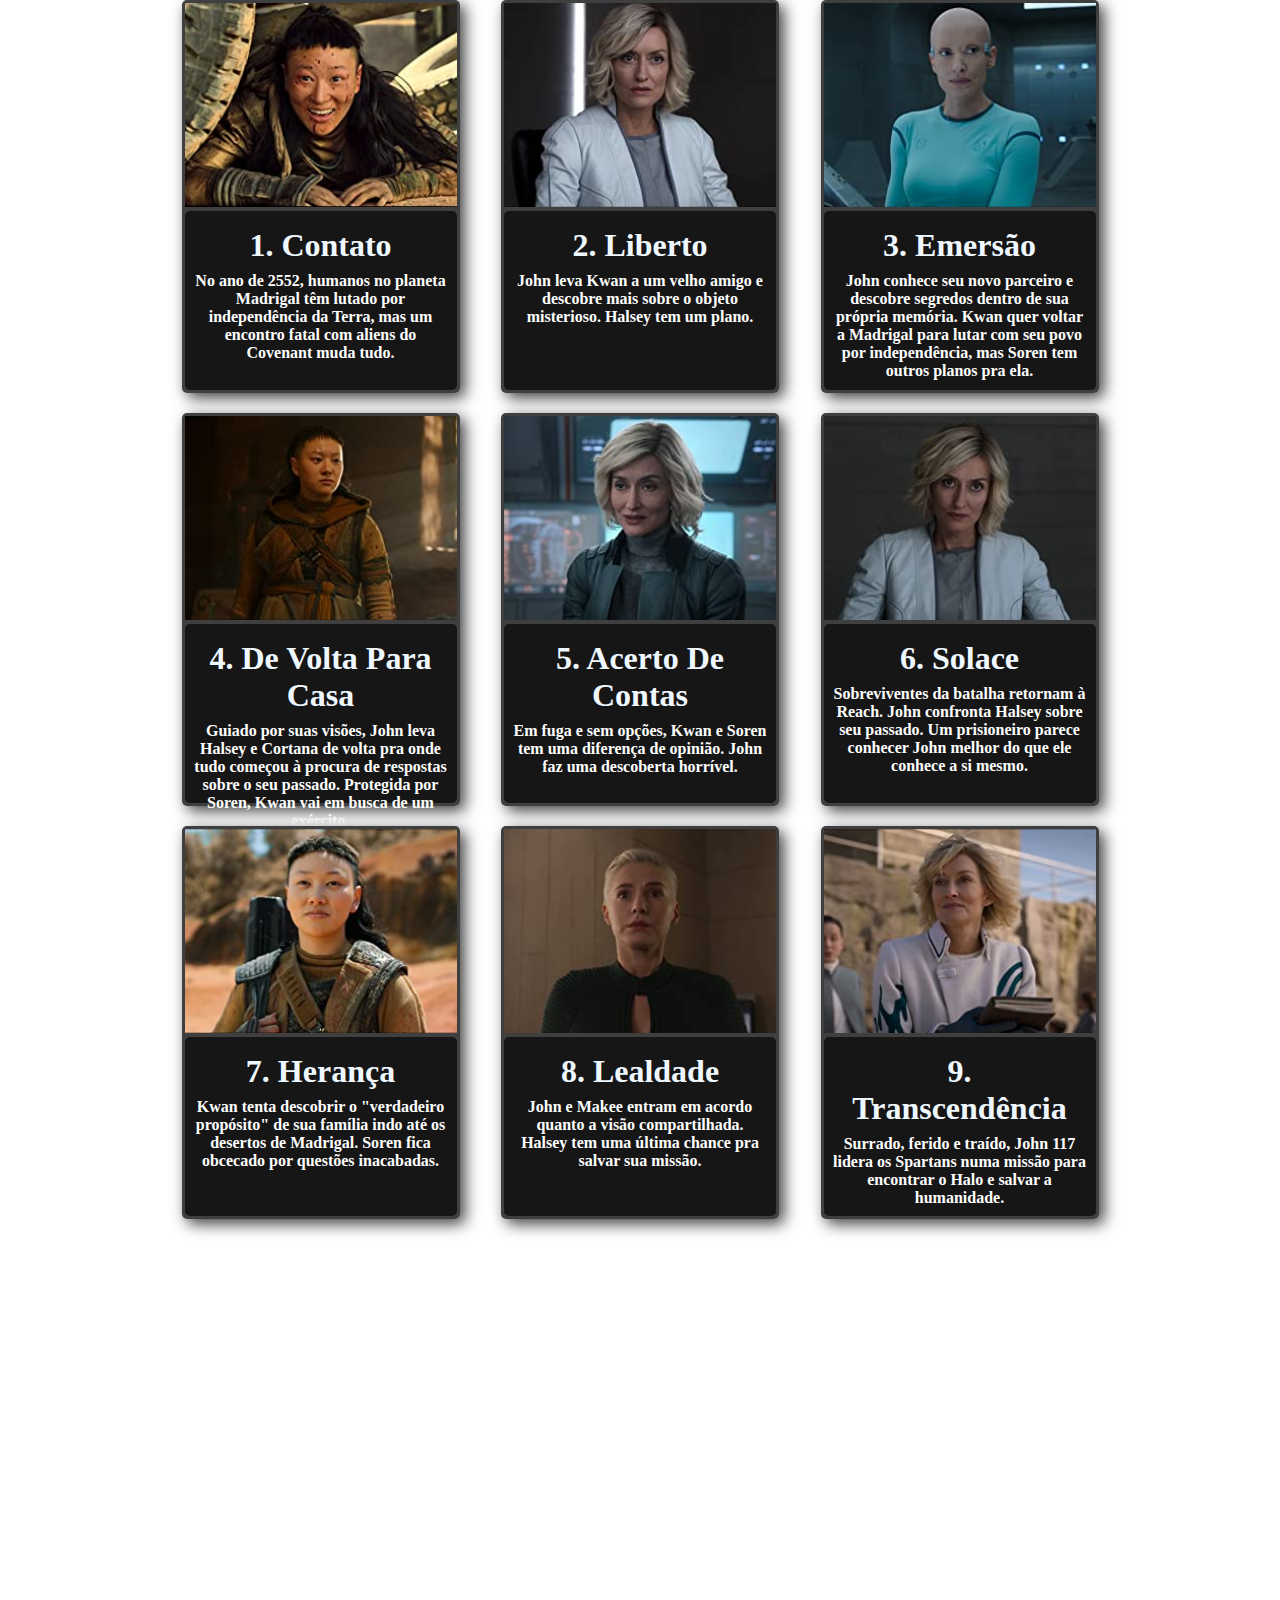
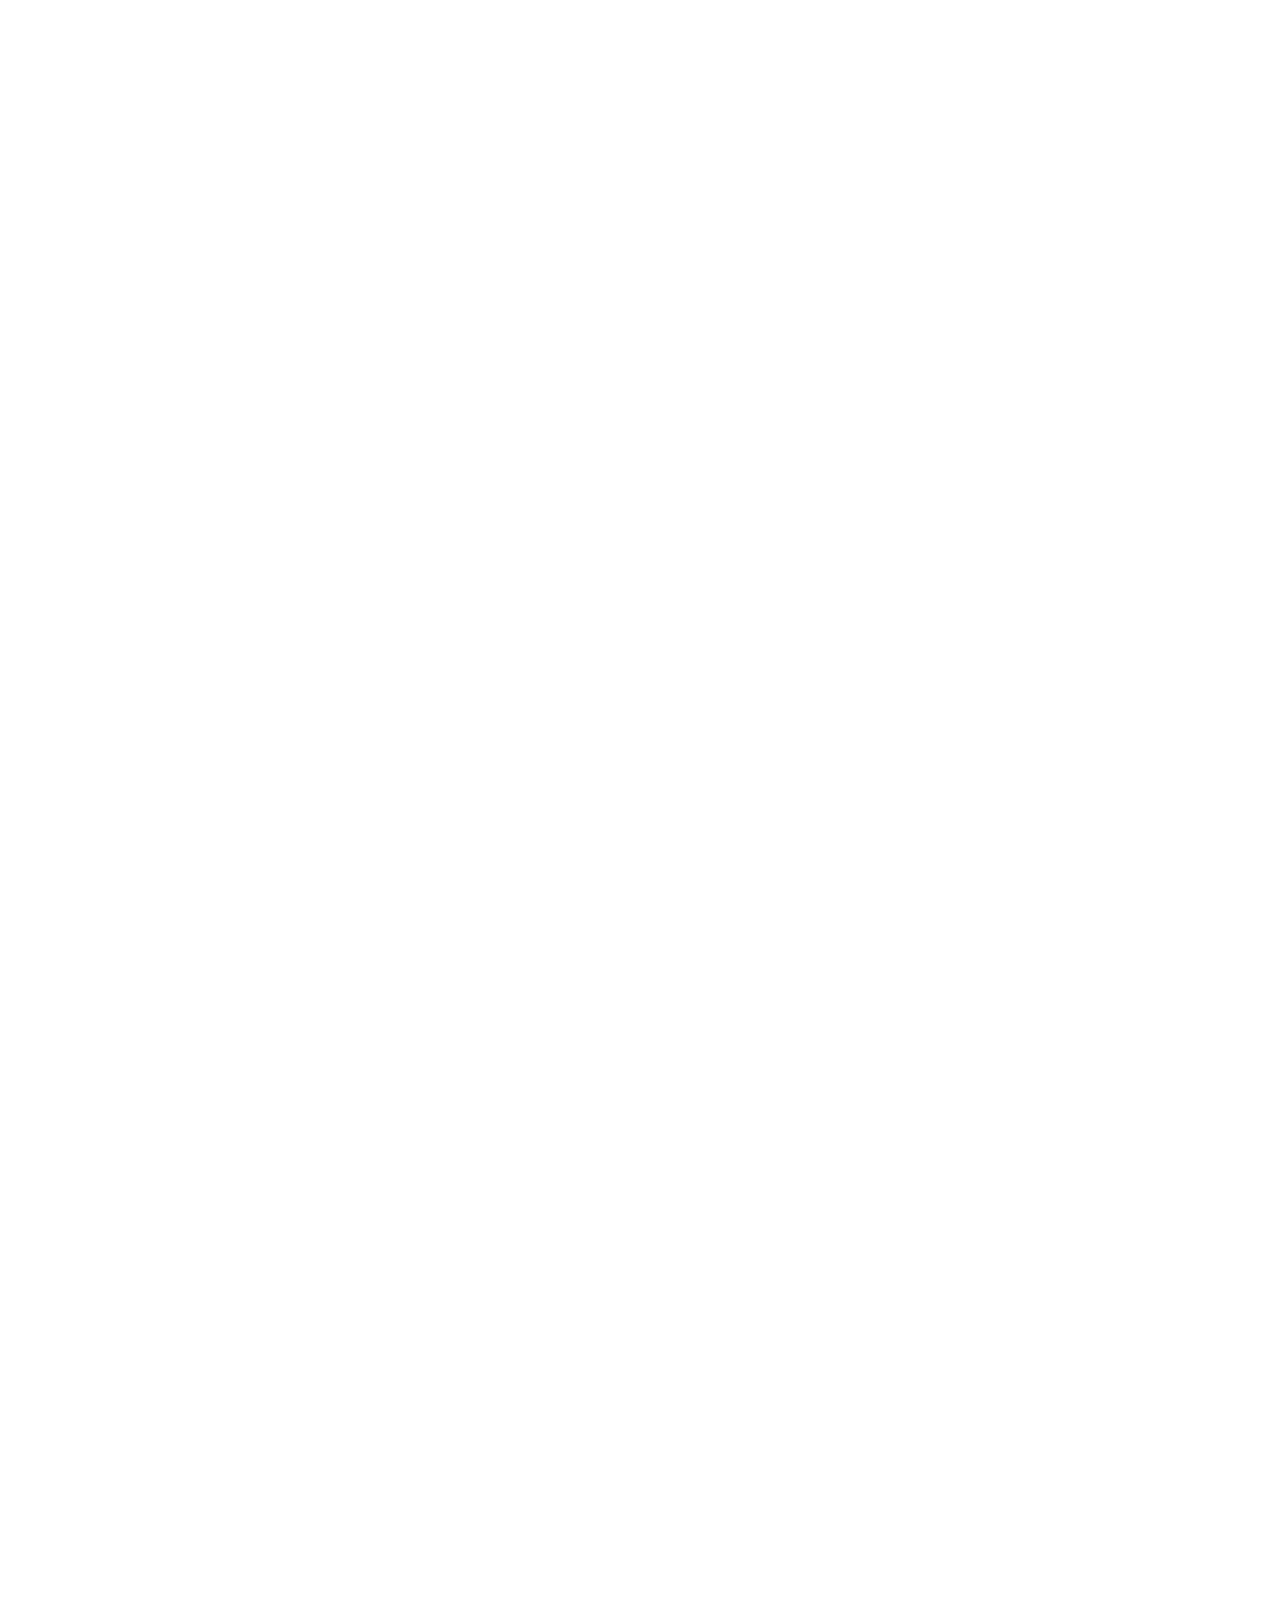
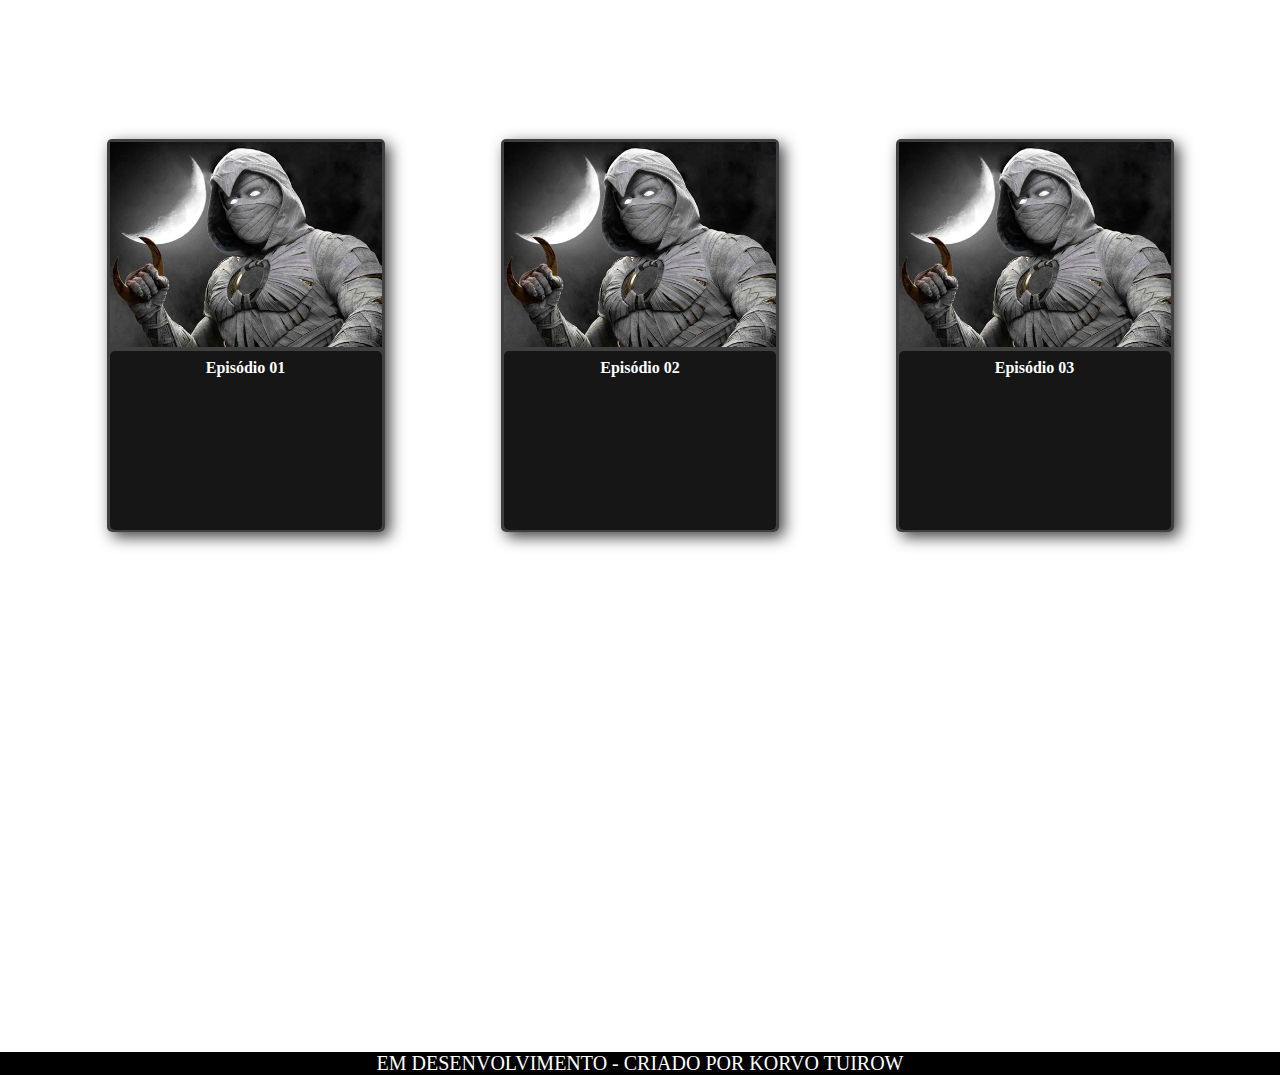
==== commit 832d4024: "img _logo" ====
--- a/index.html
+++ b/index.html
@@ -39,6 +39,9 @@
   <!-- HALO -->
 
   <section class="banner-hallo"  id="b-h">
+    <div class="divimg">
+      <img class="logo2" src="media/Halo-Logo2.png" alt="">
+    </div>
   </section>
 
   
--- a/style.css
+++ b/style.css
@@ -41,9 +41,29 @@
     justify-content: space-around;
     background-color: black;
     color: white;
+    z-index: 3;
     
       
 }
+
+.divimg{
+    position:absolute ;
+    width: 100%;
+    justify-content: space-evenly;
+    align-items: center;
+    display: flex;
+    flex-wrap: wrap;
+    height: 50%;
+
+}
+
+.logo2{
+    position: absolute;
+   width: 100%;
+    bottom: 0;
+}
+
+
 
 #series{
     margin-right: 2em;
@@ -94,13 +114,14 @@
     display: inline-flex;
     flex-wrap: wrap;
     width: 100%;
-    padding: 150px 0px 150px 0px;
+    padding: 150px;
     background-image: url(media/bghalo.jpg);
     background-attachment: fixed;
     background-size: cover;  
     justify-items: center; 
     justify-content: space-evenly;    
     background-position: right;
+    
     
     
     
--- a/mediaqueries.css
+++ b/mediaqueries.css
@@ -36,6 +36,12 @@
         box-shadow: rgba(0, 0, 0, 0.753) 5px 5px 15px;
 
     }
+
+
+    .container1{
+       
+        padding: 10px;}
+       
 }
 
 @media (max-width: 600px) {
@@ -66,6 +72,20 @@
     }
 
     
+    .container1{
+       
+        padding: 0px;}
+
+        .banner-hallo1{
+            display: none;
+        }
+
+        .banner-lua1{
+            display: none;
+
+        }
+
+    
 }
 
 
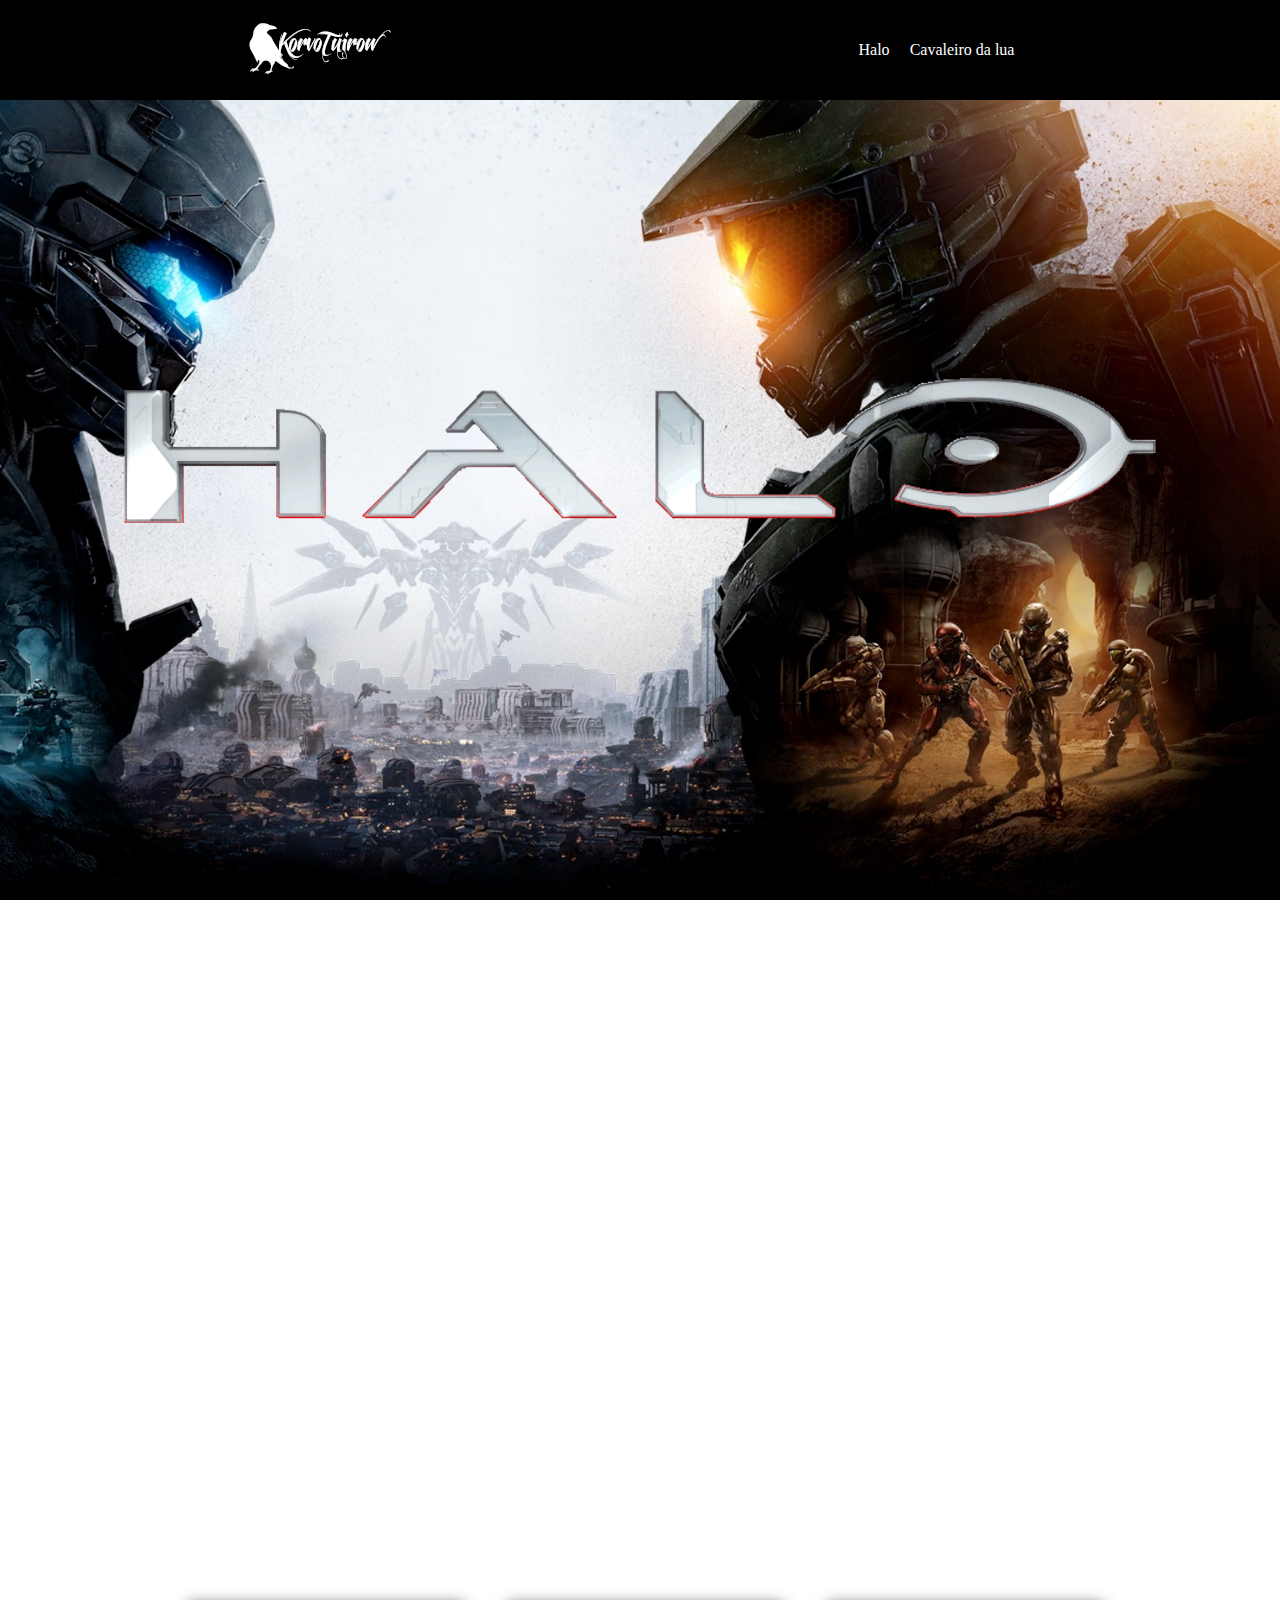
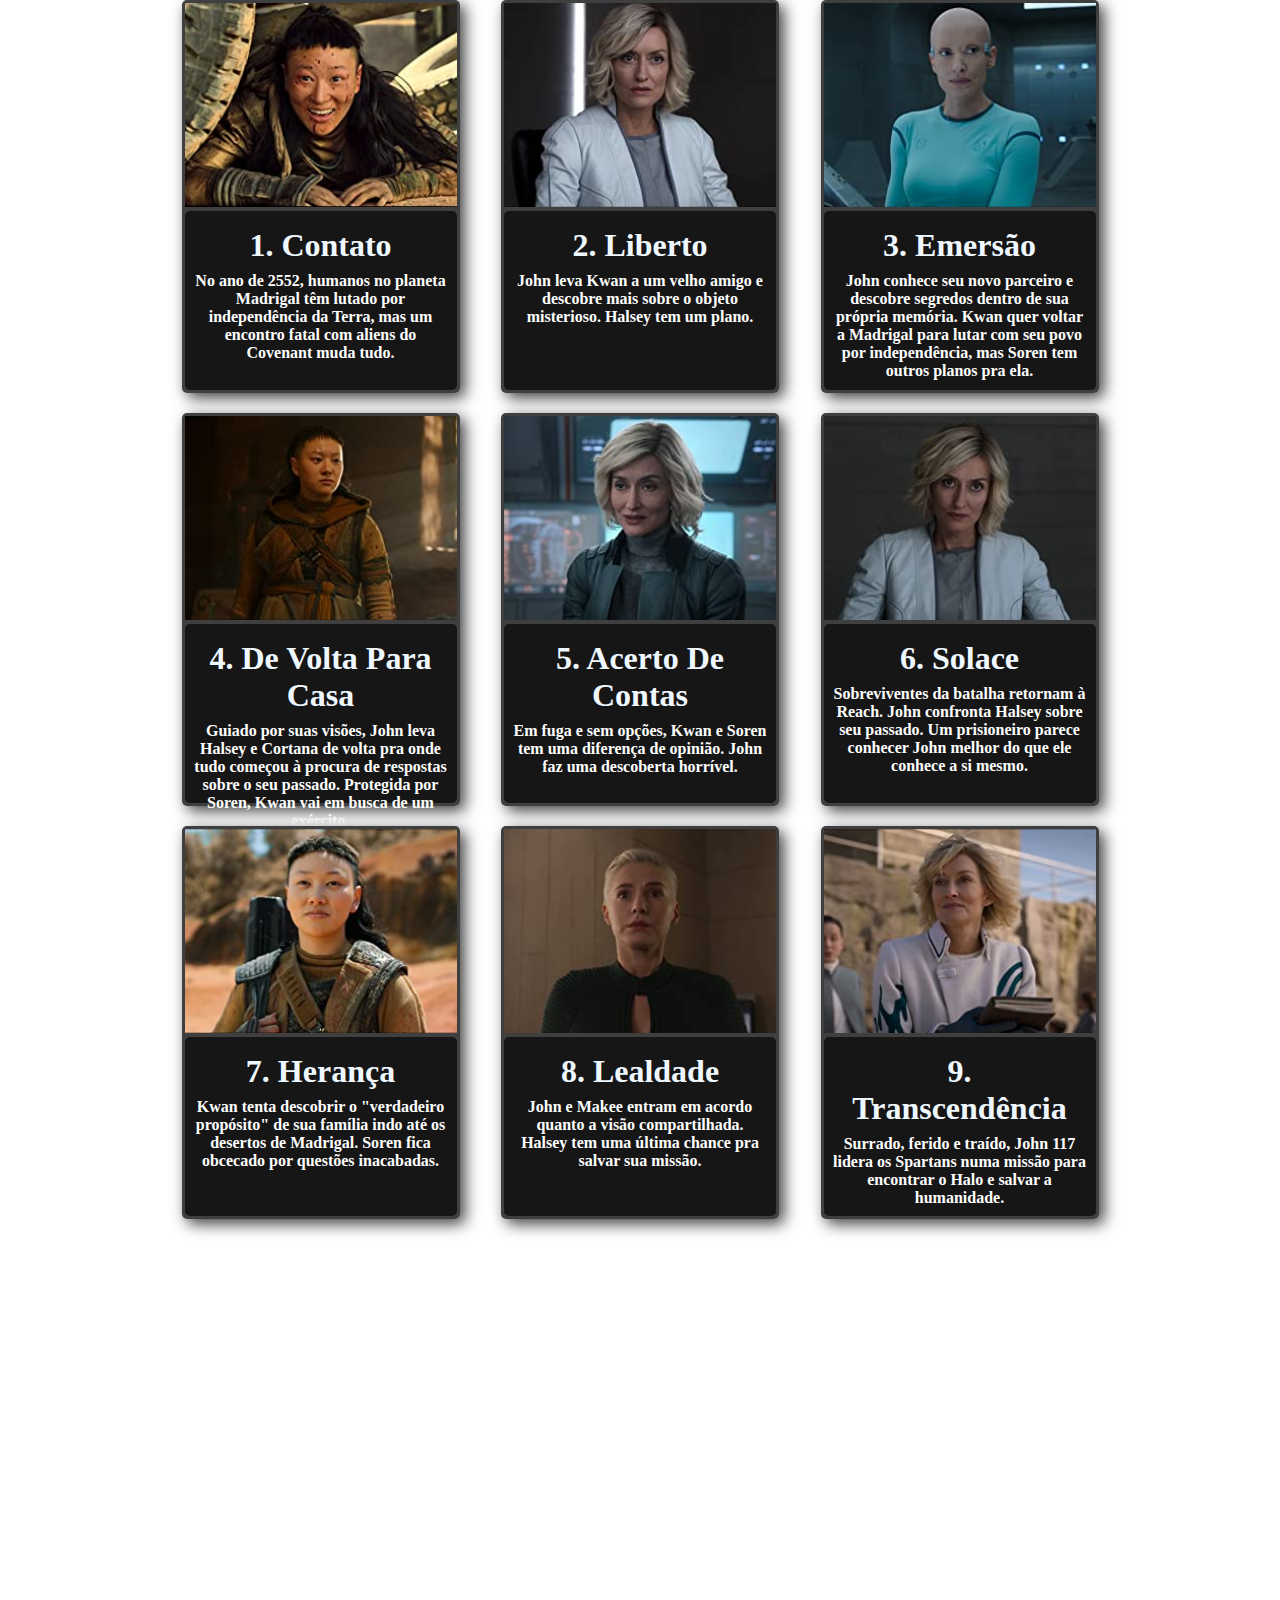
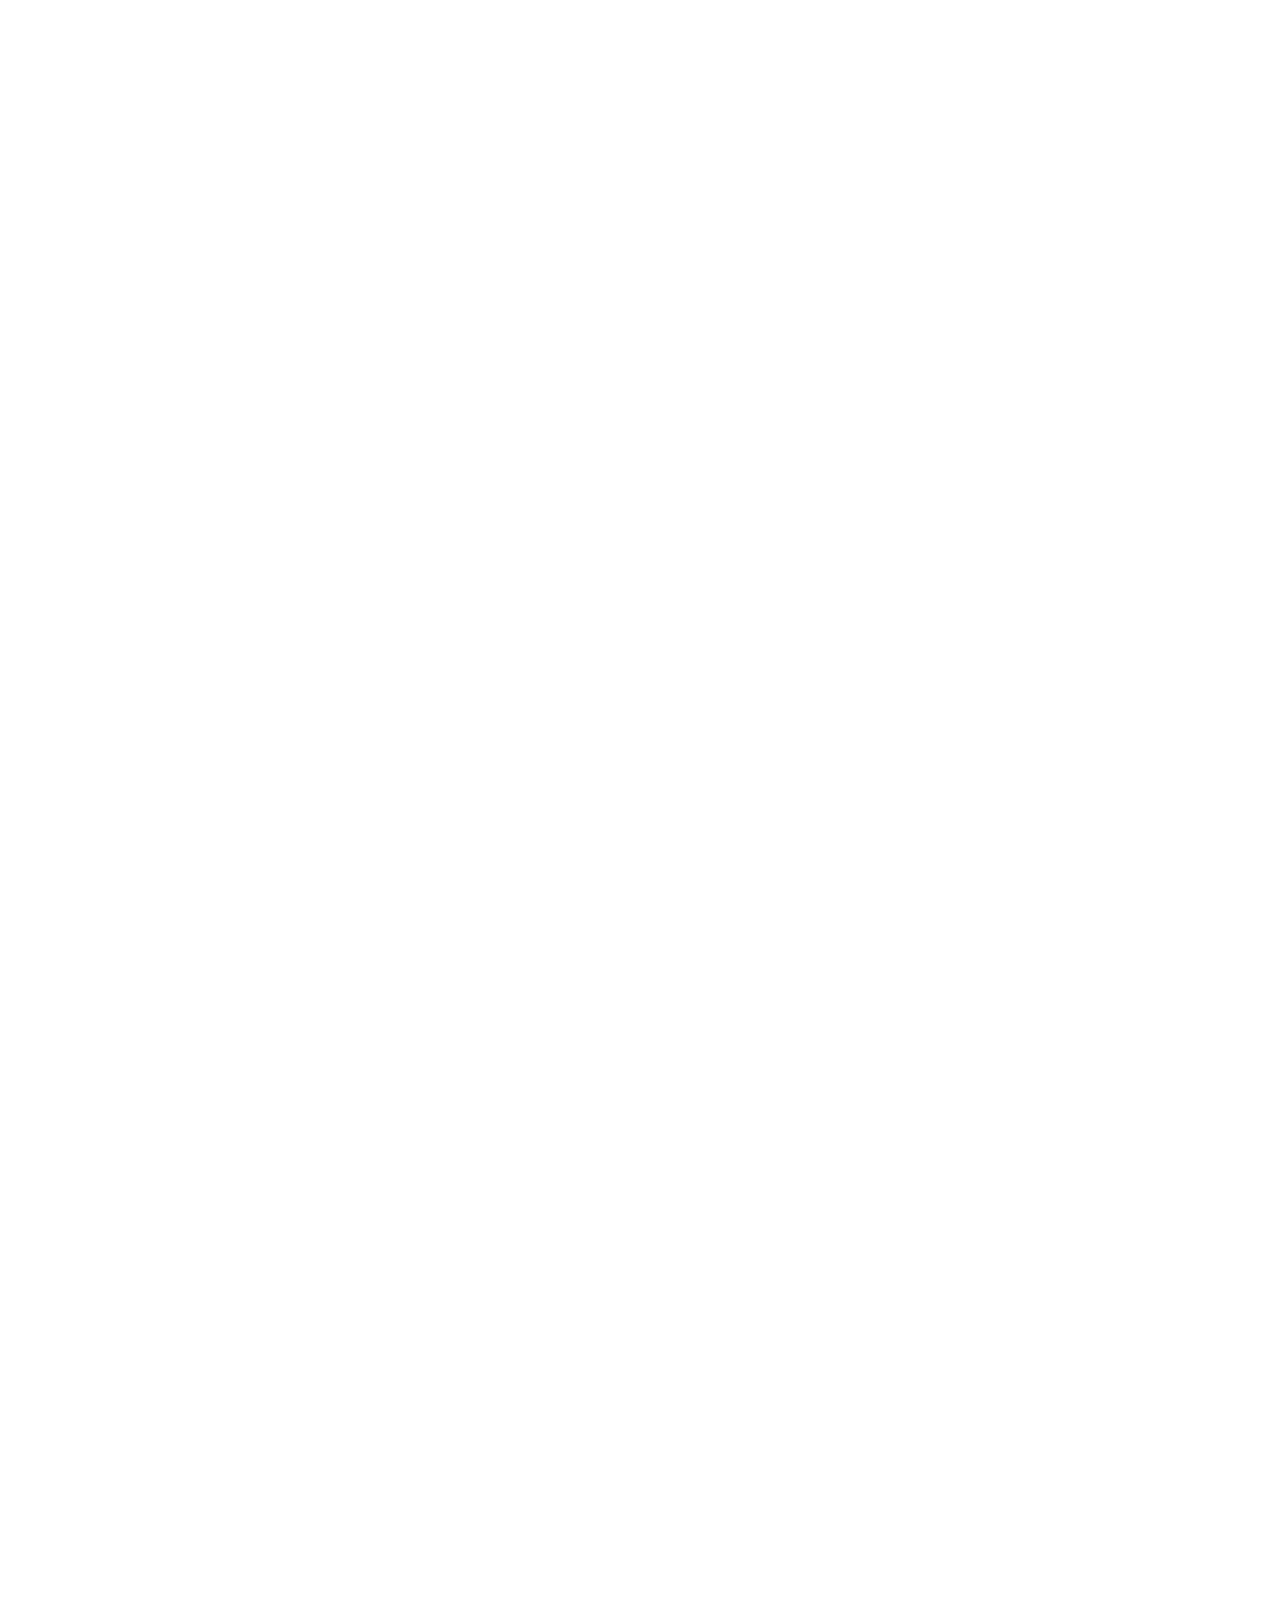
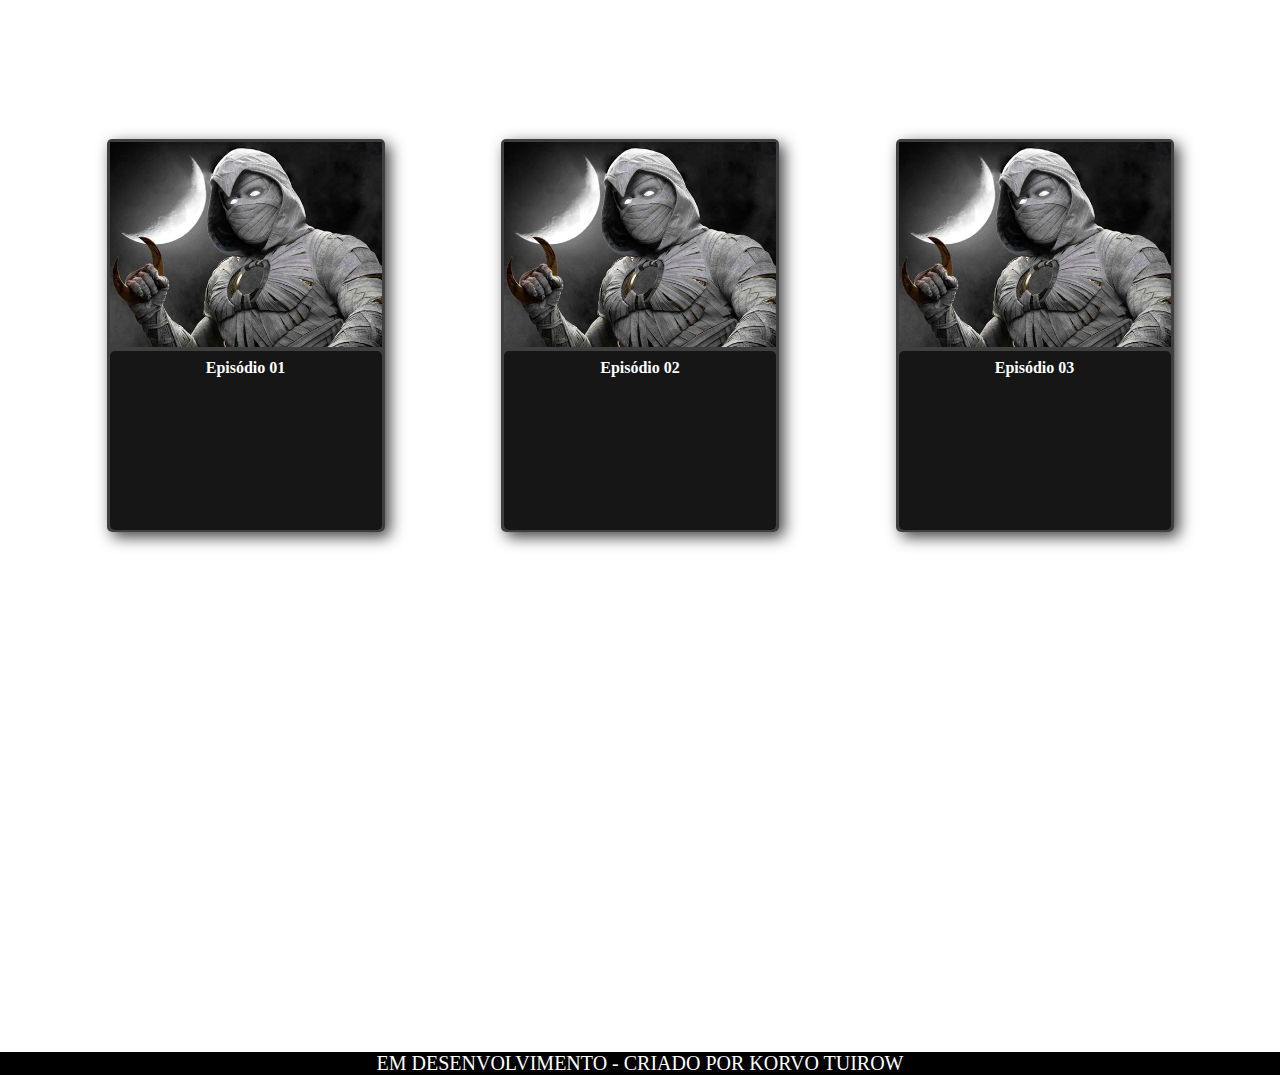
==== commit 1a284d6f: "teste" ====
--- a/index.html
+++ b/index.html
@@ -40,7 +40,7 @@
 
   <section class="banner-hallo"  id="b-h">
     <div class="divimg">
-      <img class="logo2" src="media/Halo-Logo2.png" alt="">
+    
     </div>
   </section>
 
--- a/style.css
+++ b/style.css
@@ -53,14 +53,14 @@
     align-items: center;
     display: flex;
     flex-wrap: wrap;
-    height: 50%;
-
-}
-
-.logo2{
-    position: absolute;
-   width: 100%;
-    bottom: 0;
+    height: 100%;
+    background-image: url(media/Halo-Logo2.png);
+   background-repeat: no-repeat;
+    background-position: center;
+    background-size: contain;
+
+
+
 }
 
 
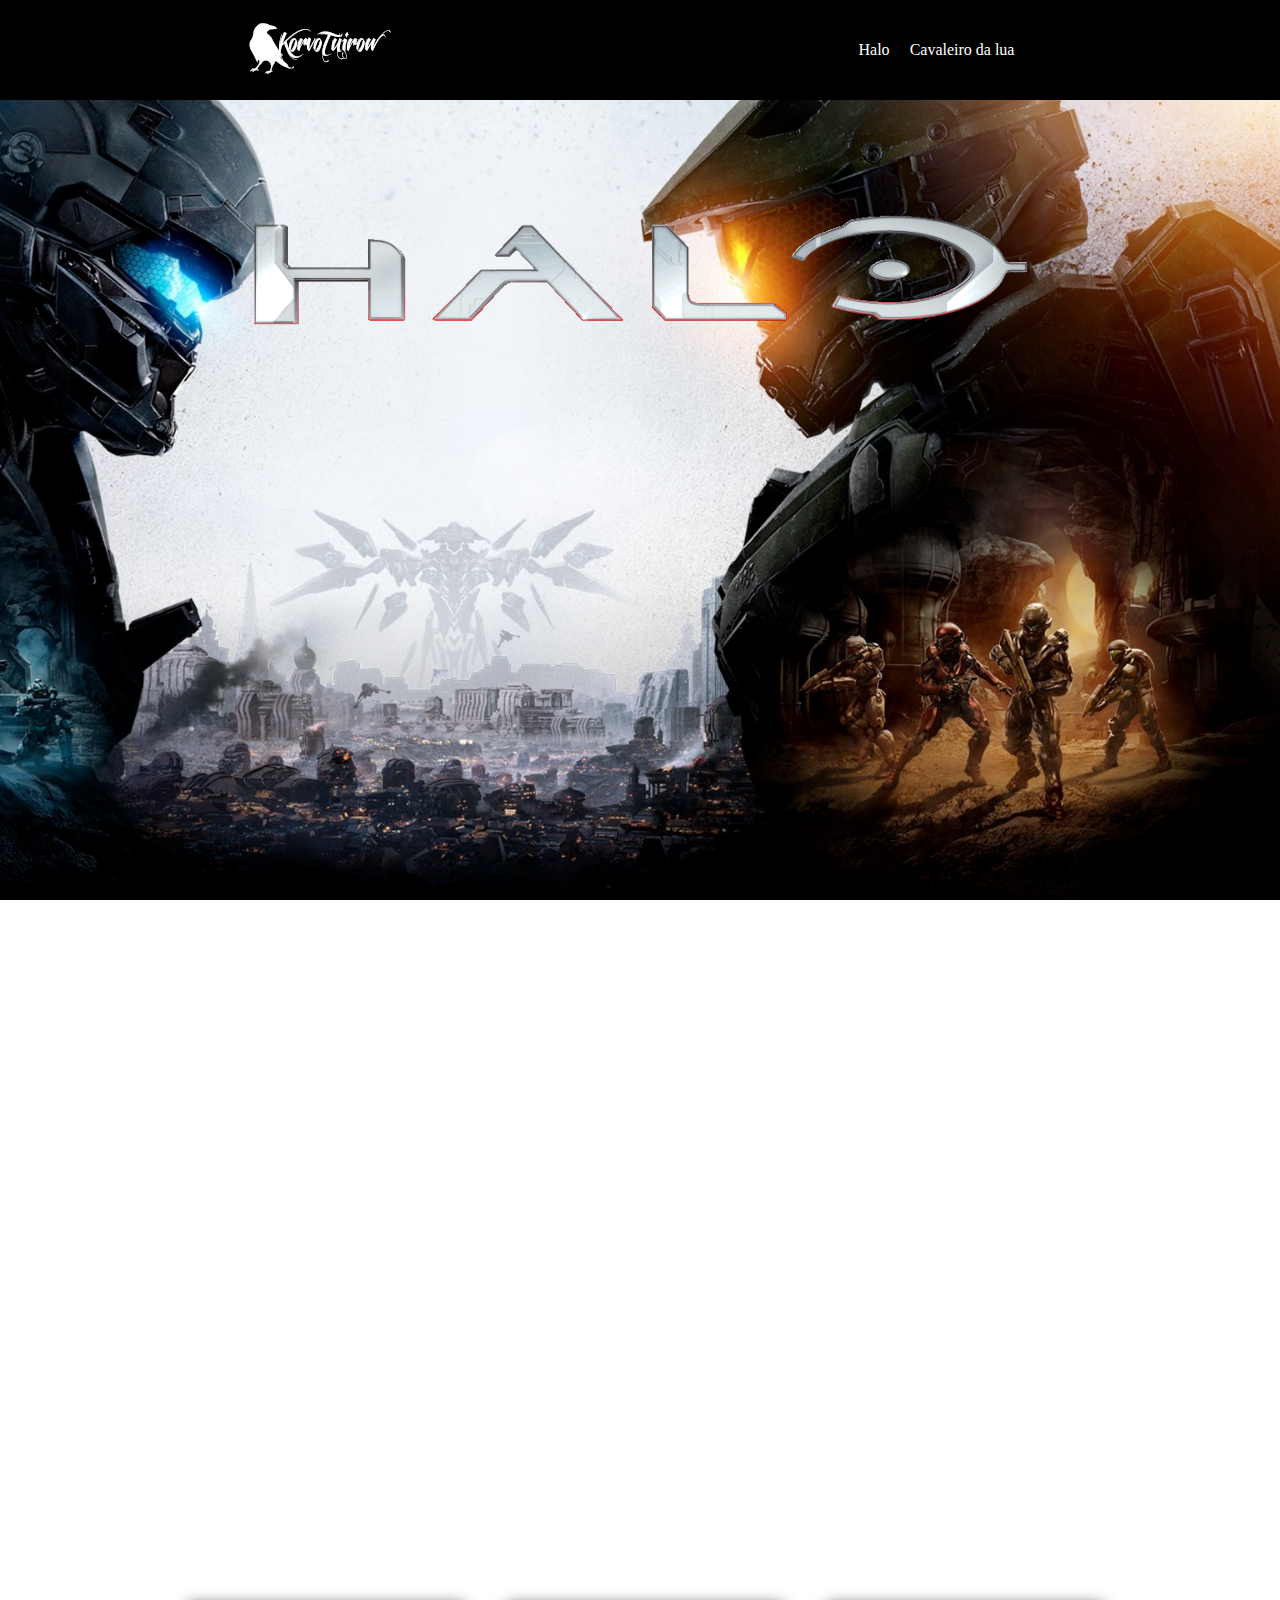
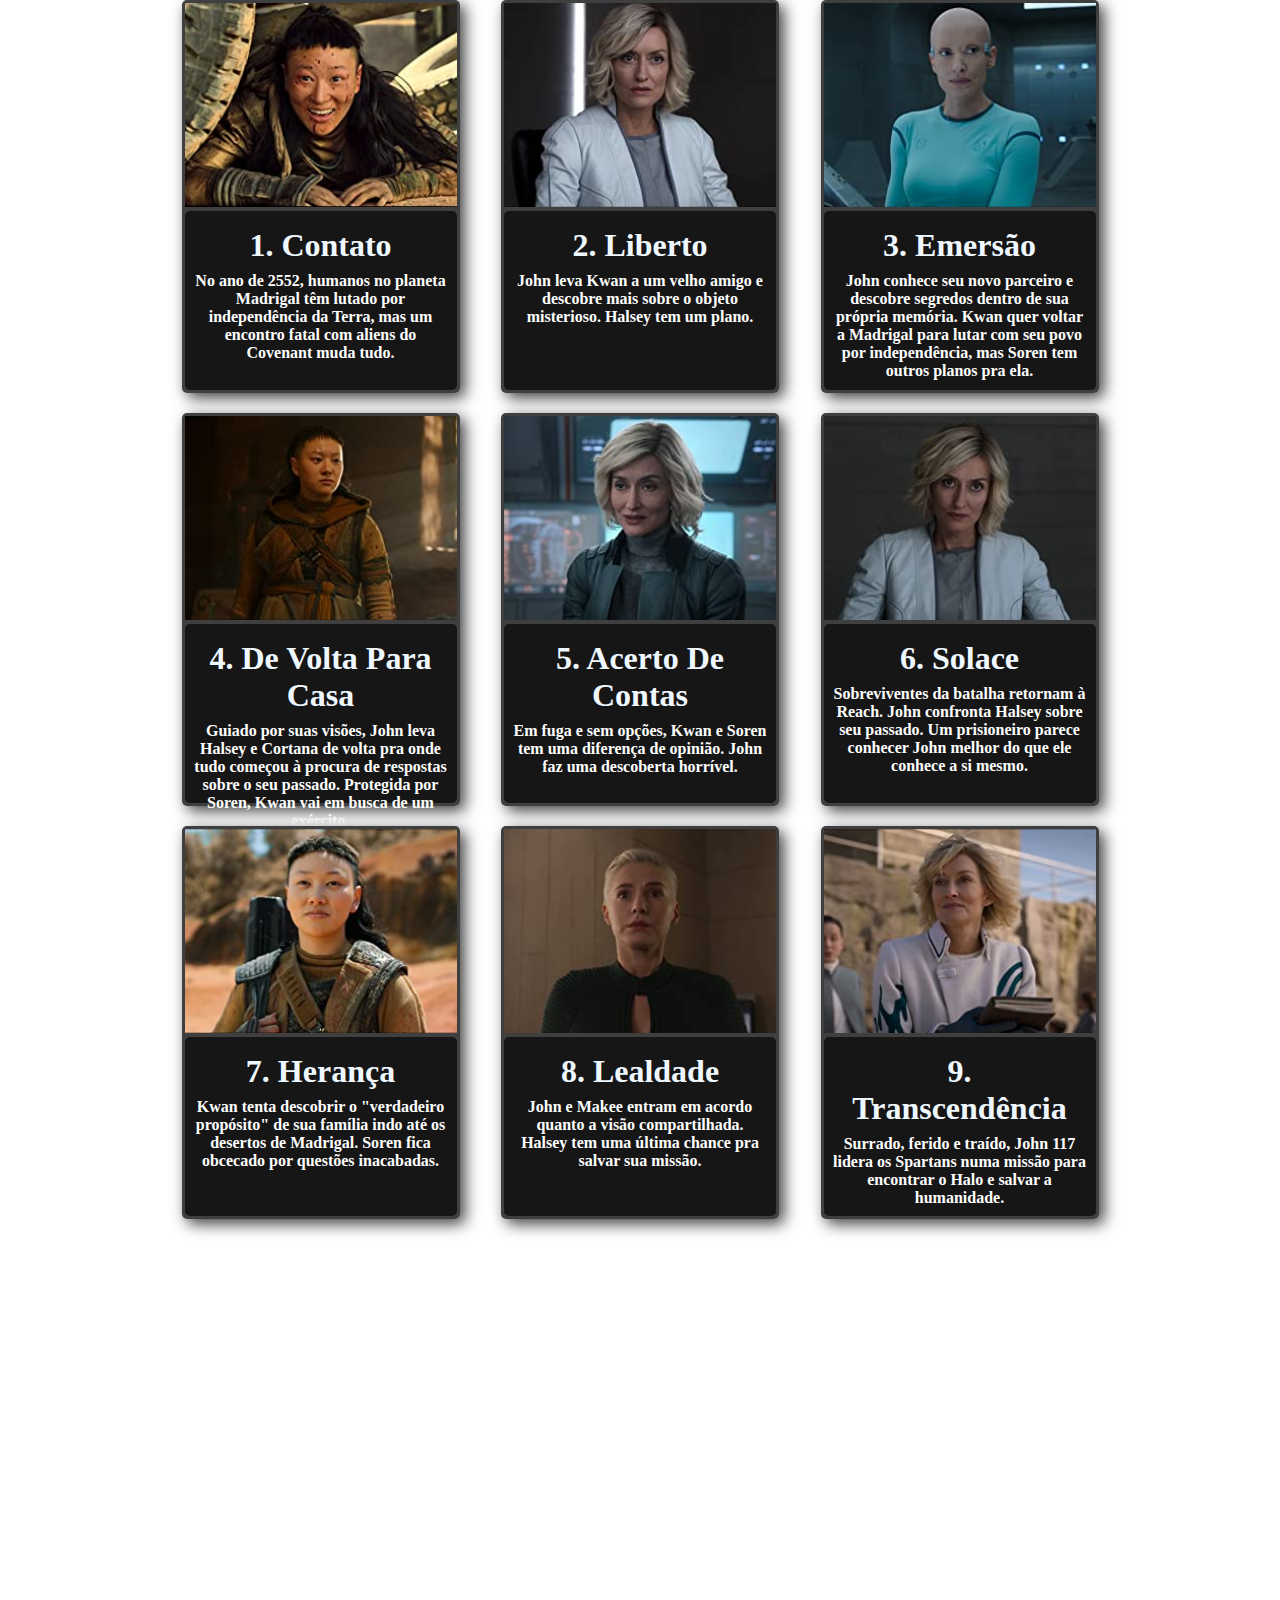
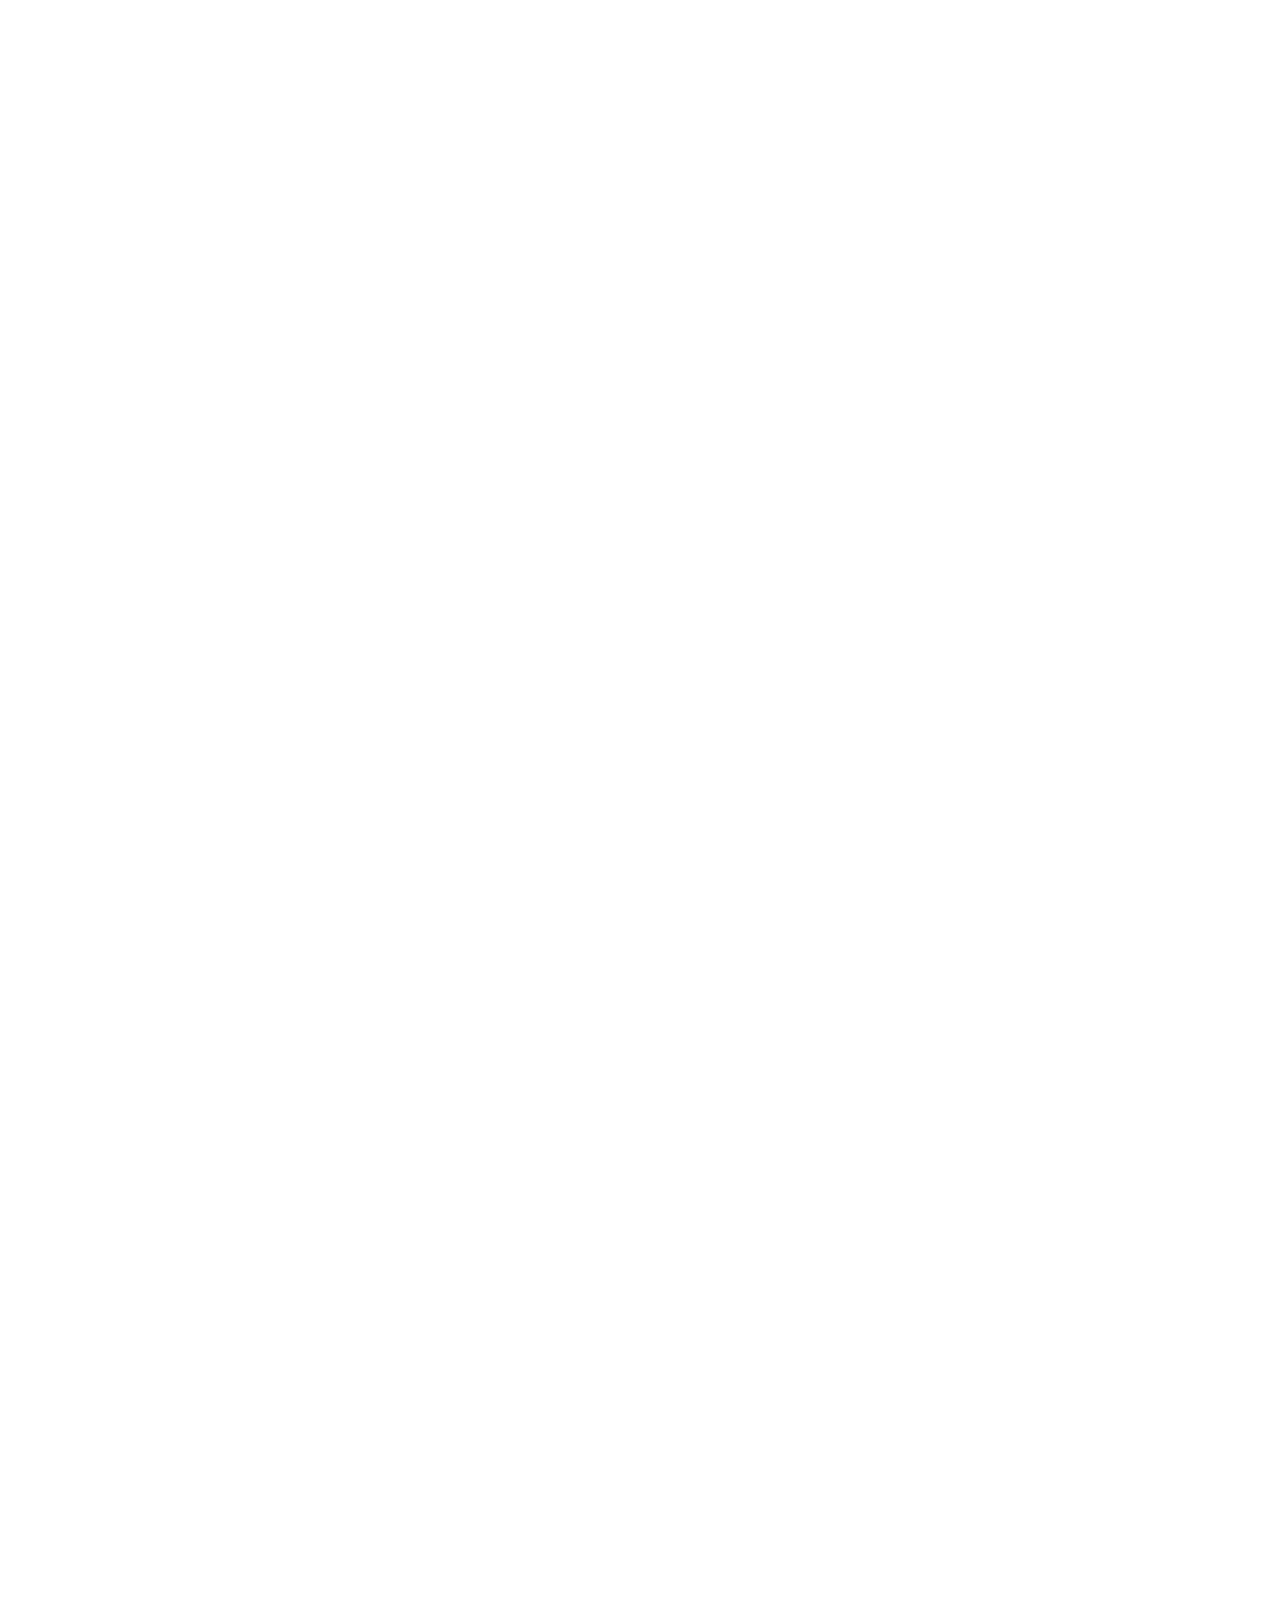
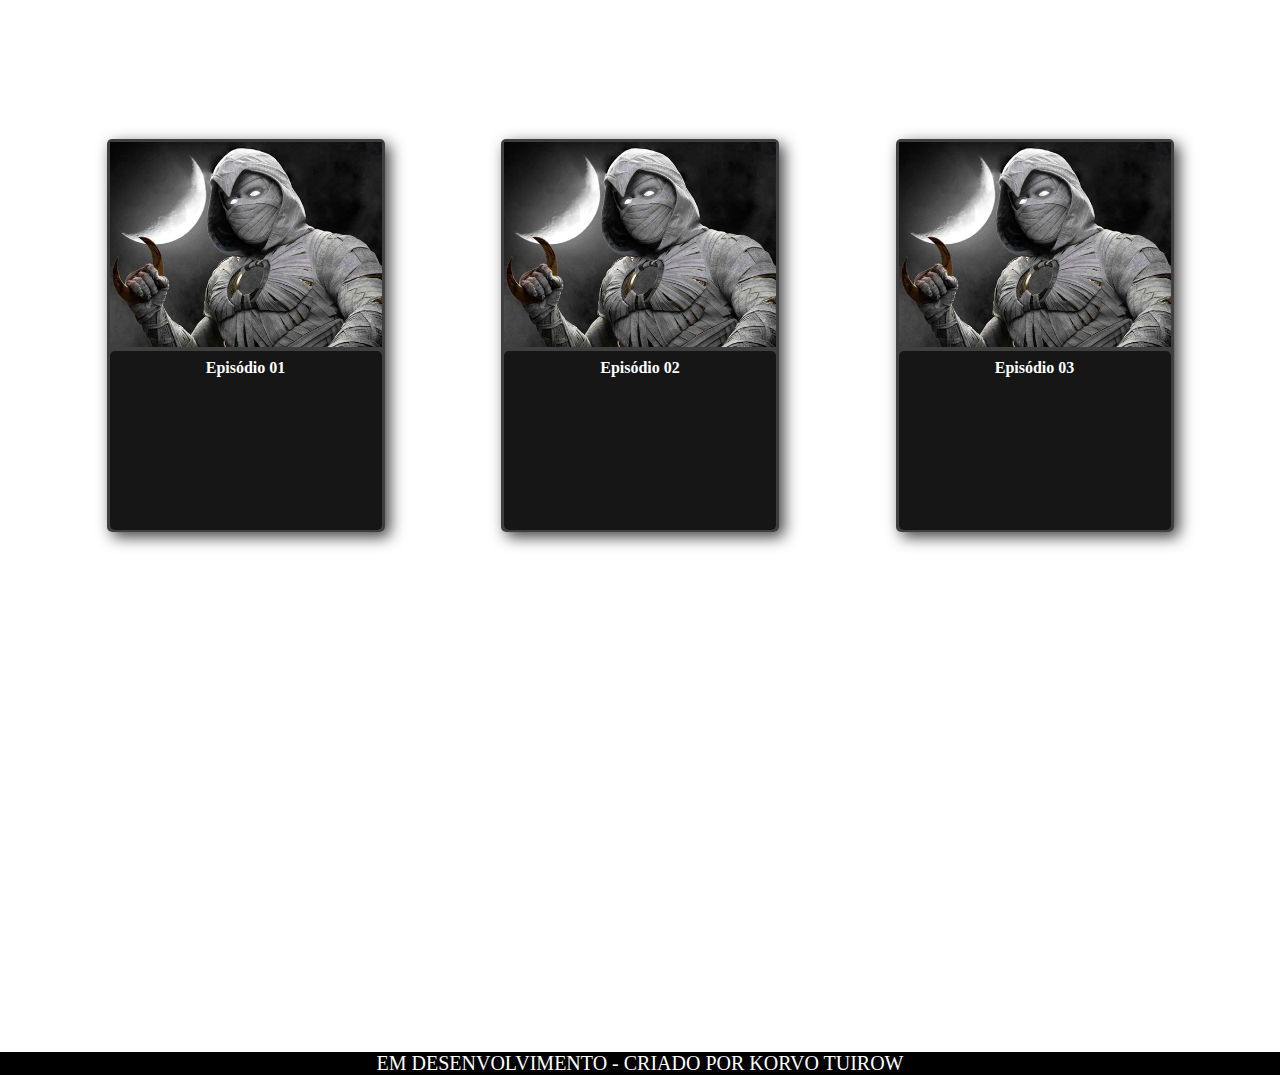
==== commit 03d08ff3: "trailer" ====
--- a/index.html
+++ b/index.html
@@ -62,10 +62,7 @@
 
   <section class="banner-hallo1">
     
-    <iframe class="video-banner"   data-anima="teste" width="100%" height="100%" src="https://www.youtube.com/embed/M0HnDtn_9Hc"
-      title="YouTube video player" frameborder="0"
-      allow="accelerometer; autoplay; clipboard-write; encrypted-media; gyroscope; picture-in-picture"
-      allowfullscreen ></iframe>
+   <iframe width="100%" height="100%" src="https://www.youtube.com/embed/bCaT6uzVq50" title="YouTube video player" frameborder="0" allow="accelerometer; autoplay; clipboard-write; encrypted-media; gyroscope; picture-in-picture" allowfullscreen></iframe>
 
   </section>
 
@@ -296,4 +293,4 @@
 
 </body>
 
-</html>+</html>
--- a/style.css
+++ b/style.css
@@ -47,7 +47,7 @@
 }
 
 .divimg{
-    position:absolute ;
+    position:relative ;
     width: 100%;
     justify-content: space-evenly;
     align-items: center;
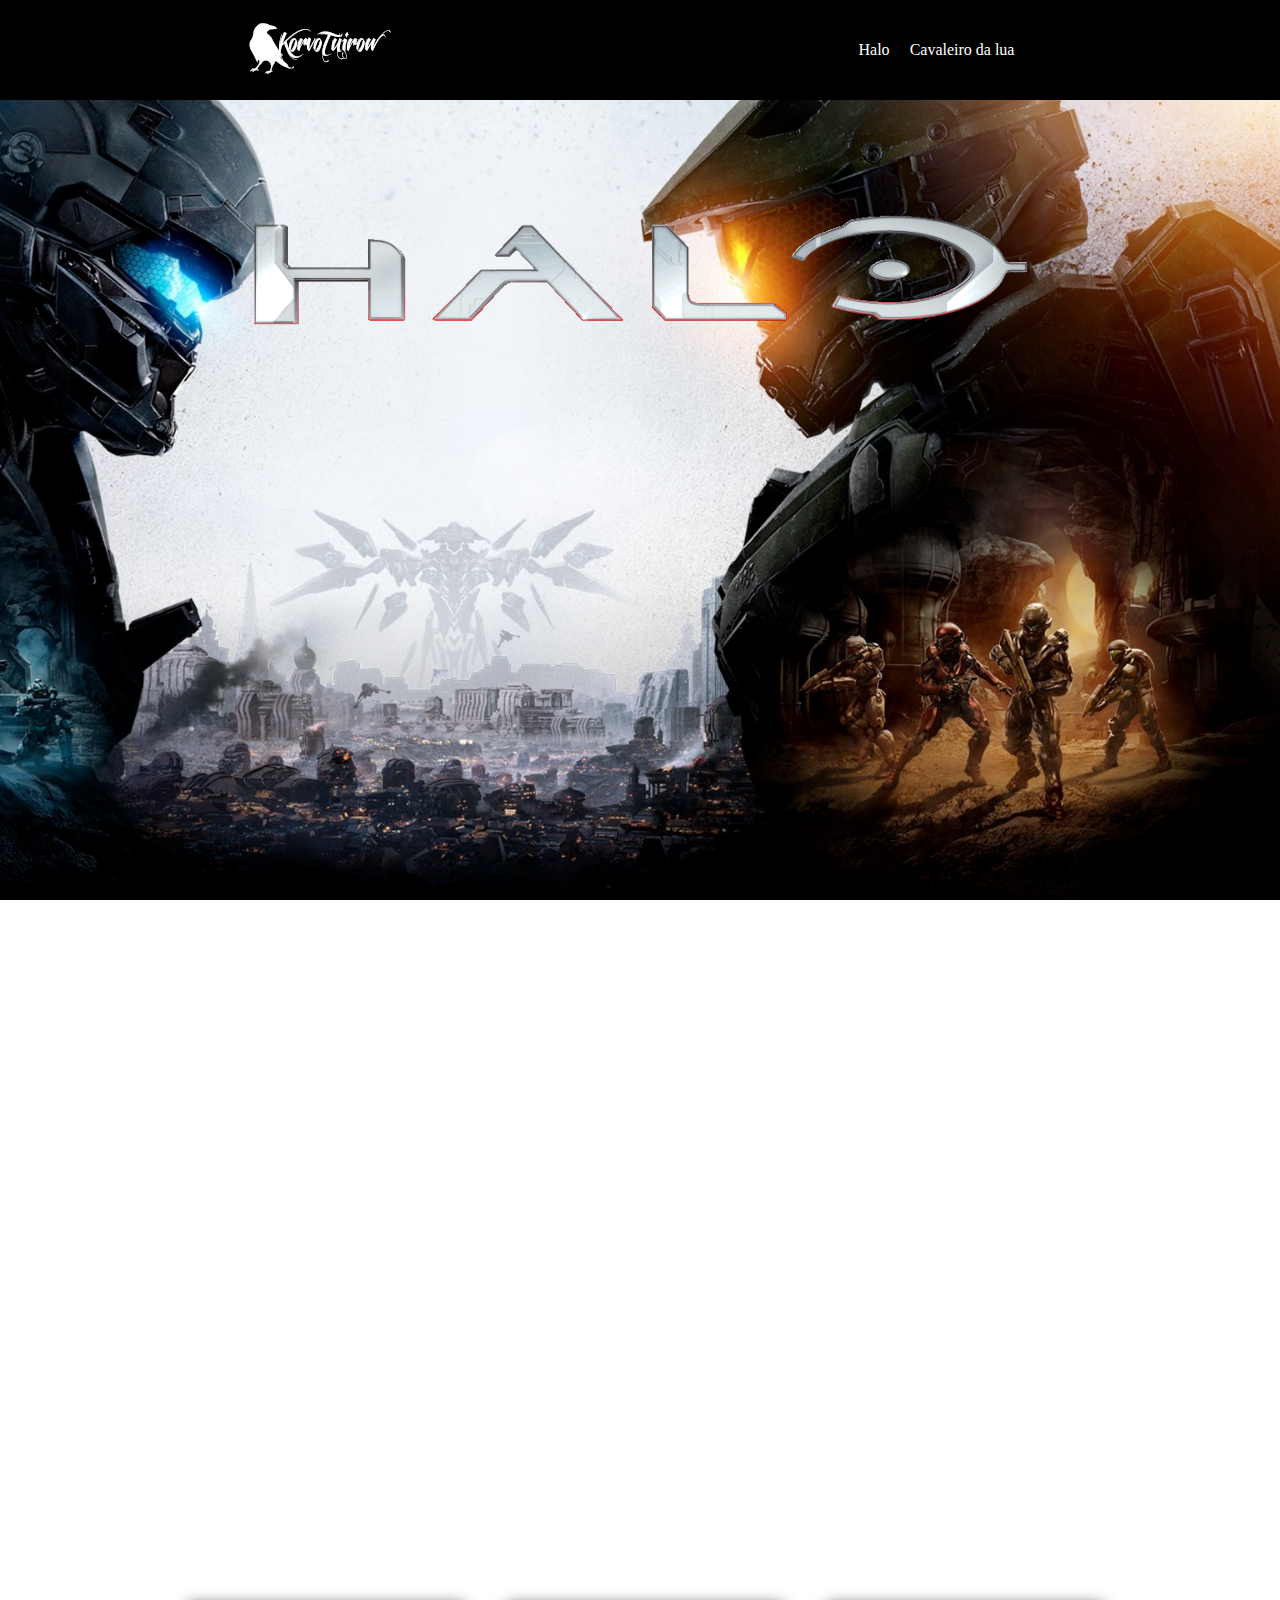
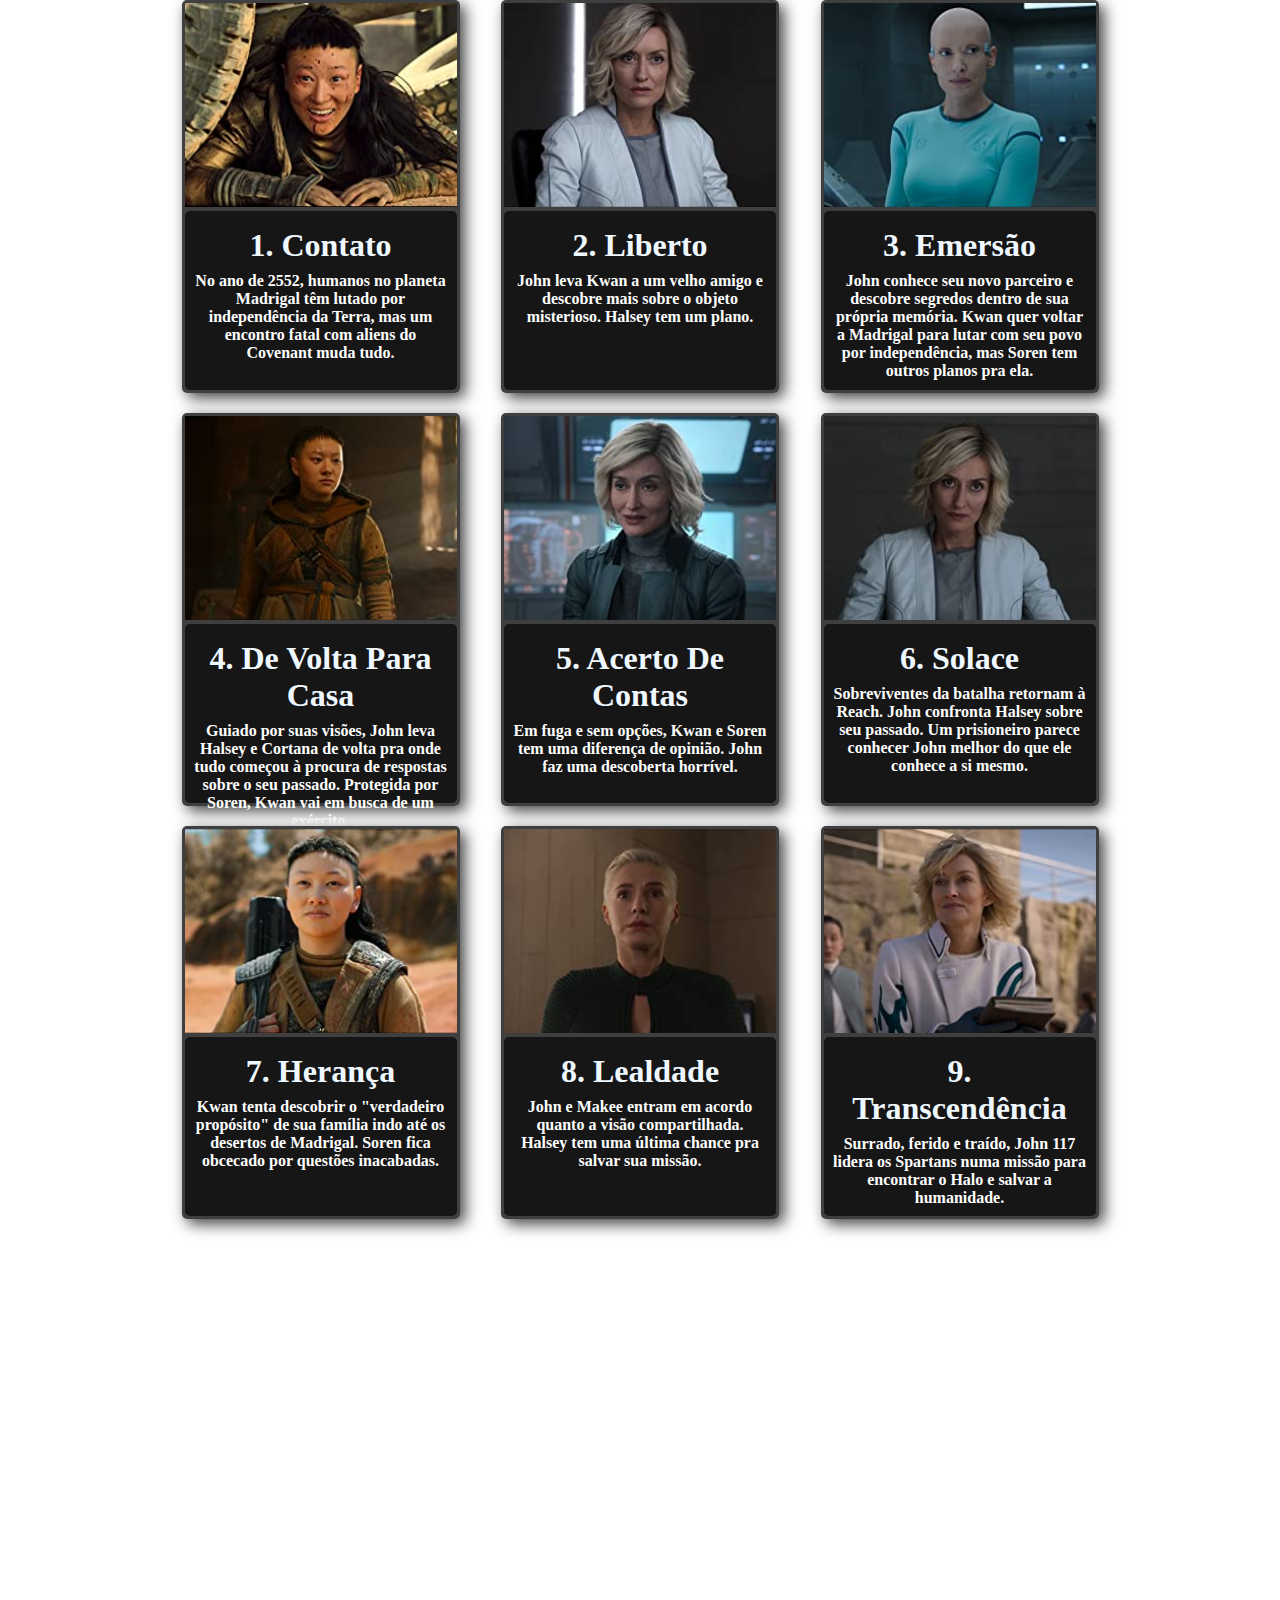
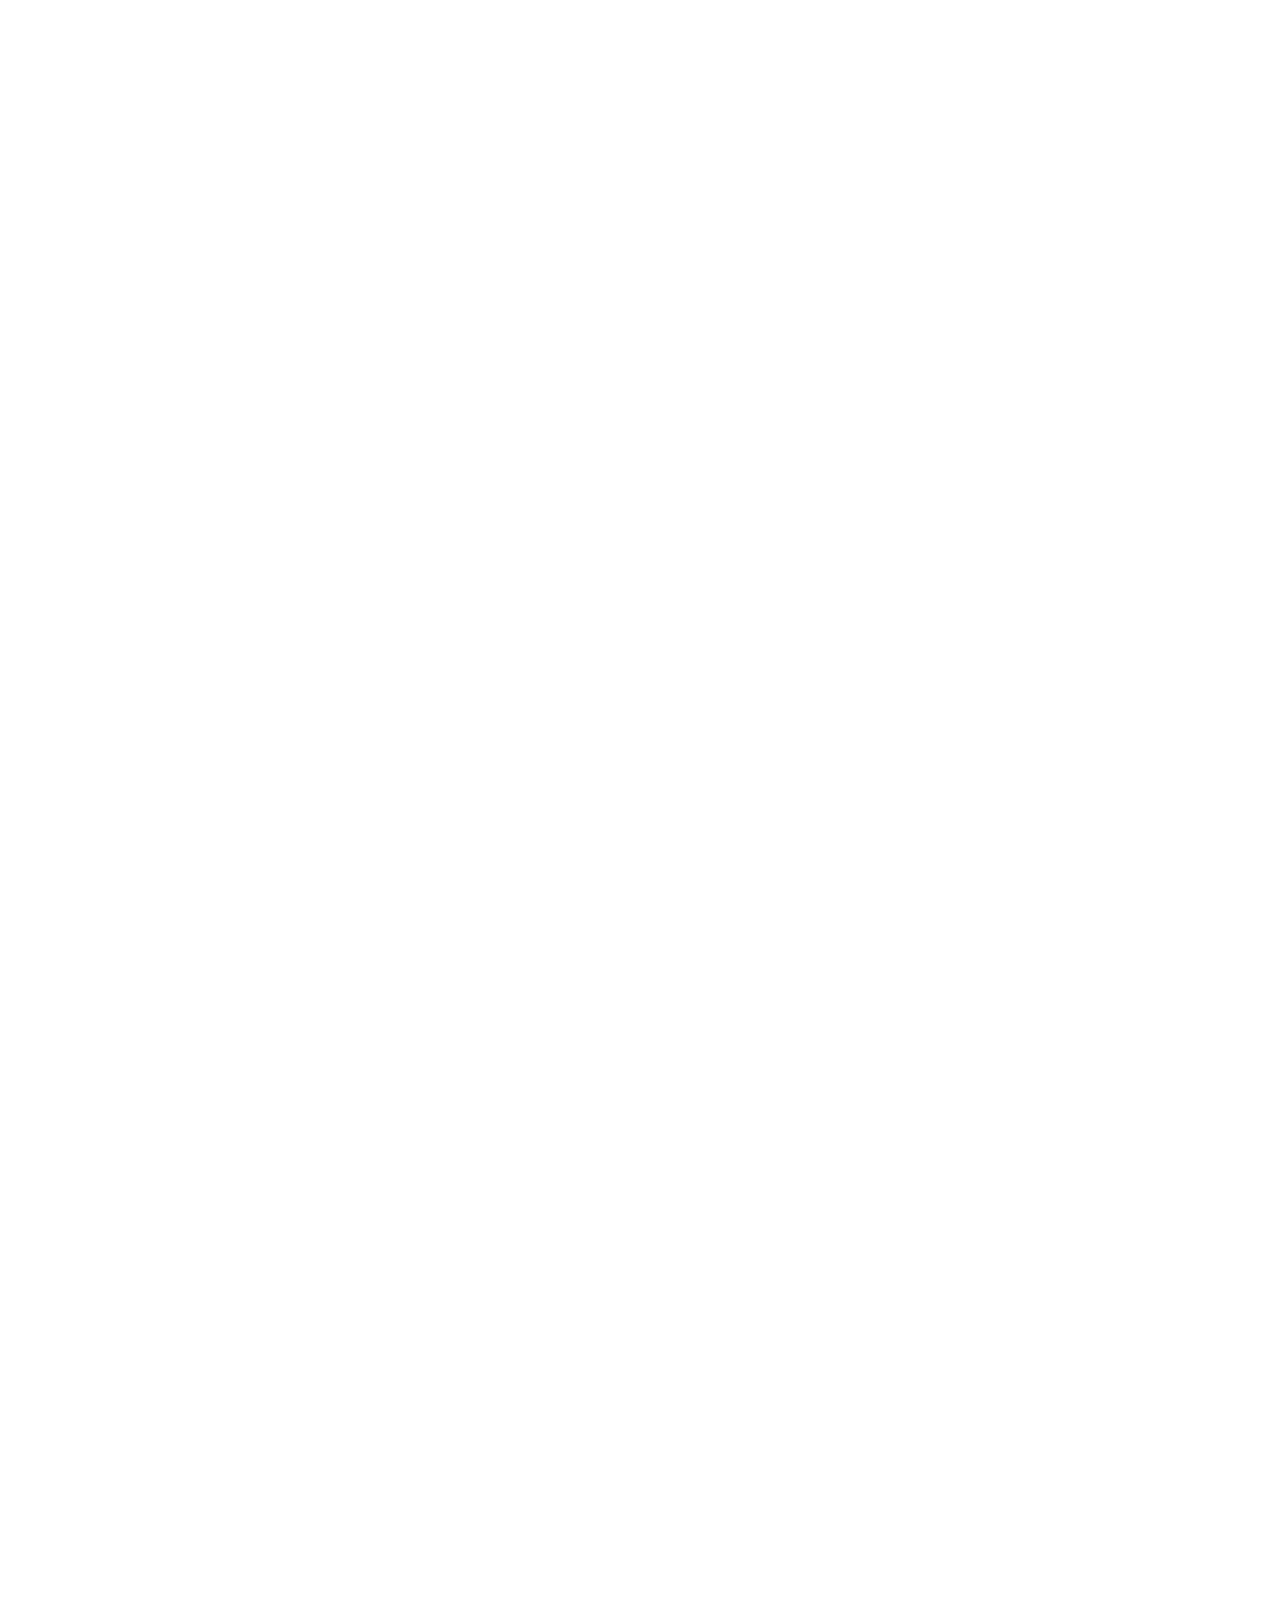
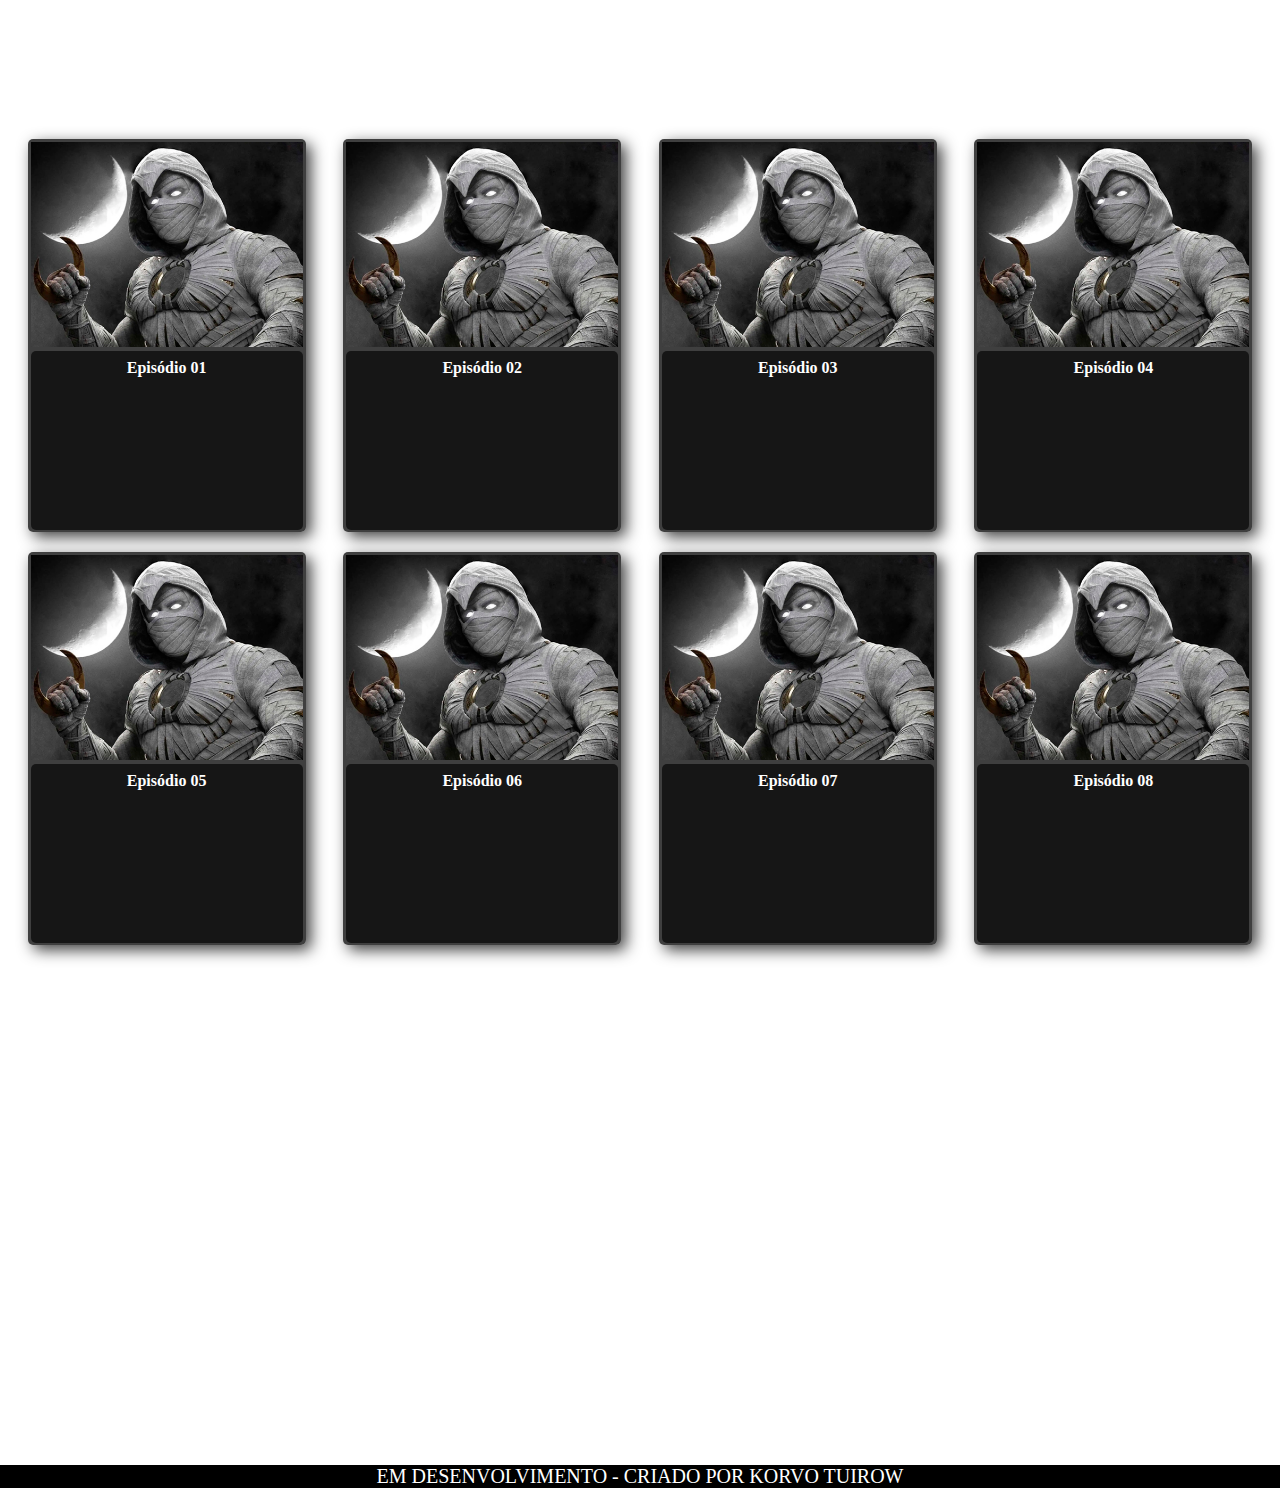
==== commit 49396585: "add ep" ====
--- a/index.html
+++ b/index.html
@@ -264,13 +264,49 @@
 
 
 
-    <!-- <div class="ep">
+    <div class="ep">
             <img src="media/cavaleiro-da-lua-pq.jpg" class="img-serie" alt="">
             <div class="link">
                  <p>Episódio 04</p>
             </div>
         </div>
--->
+    
+     <div class="ep">
+      <a href="cavaleirodalua/index0103.html" target="_blank">
+        <img src="media/cavaleiro-da-lua-pq.jpg" class="img-serie" alt="">
+        <div class="link">
+          <p>Episódio 05</p>
+        </div>
+      </a>
+    </div>
+    
+     <div class="ep">
+      <a href="cavaleirodalua/index0103.html" target="_blank">
+        <img src="media/cavaleiro-da-lua-pq.jpg" class="img-serie" alt="">
+        <div class="link">
+          <p>Episódio 06</p>
+        </div>
+      </a>
+    </div>
+    
+     <div class="ep">
+      <a href="cavaleirodalua/index0103.html" target="_blank">
+        <img src="media/cavaleiro-da-lua-pq.jpg" class="img-serie" alt="">
+        <div class="link">
+          <p>Episódio 07</p>
+        </div>
+      </a>
+    </div>
+    
+     <div class="ep">
+      <a href="cavaleirodalua/index0103.html" target="_blank">
+        <img src="media/cavaleiro-da-lua-pq.jpg" class="img-serie" alt="">
+        <div class="link">
+          <p>Episódio 08</p>
+        </div>
+      </a>
+    </div>
+
 
   </section>
 
